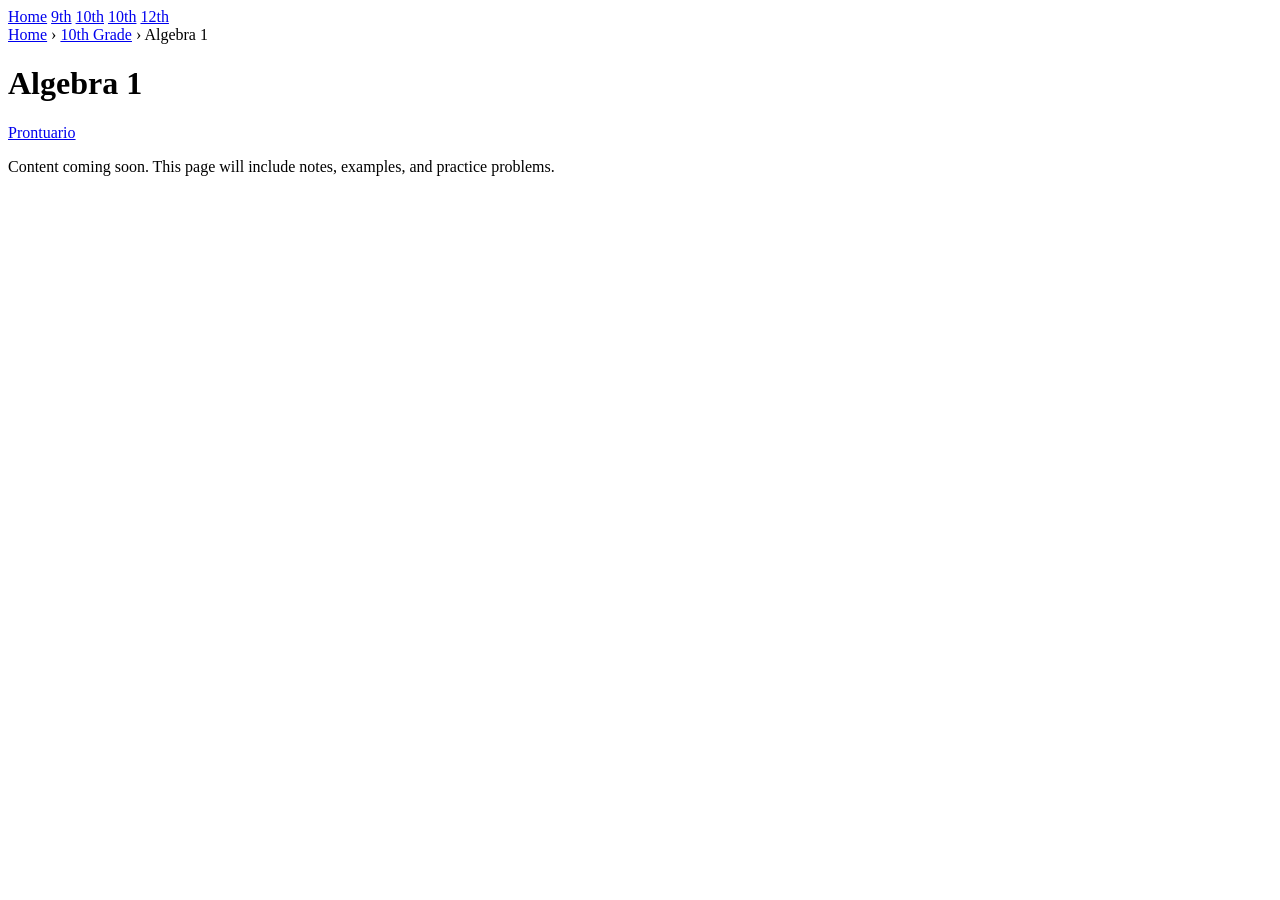
==== algebra1.html @ bcf5777f "Add files via upload" ====
<!DOCTYPE html>
<html lang="en">
<head>
    <meta charset="UTF-8">
    <title>Algebra 1</title>
    <link rel="stylesheet" href="../css/style.css">
</head>

<body>

<!-- Navbar -->
<div class="navbar">
    <a href="../index.html">Home</a>
    <a href="../grade9.html">9th</a>
    <a href="../grade10.html">10th</a>
    <a href="../grade10.html">10th</a>
    <a href="../grade12.html">12th</a>
</div>

<!-- Breadcrumbs -->
<div class="breadcrumbs">
    <a href="../index.html">Home</a>
    <span>›</span>
    <a href="../grade10.html">10th Grade</a>
    <span>›</span>
    Algebra 1
</div>

<div class="header">
    <h1>Algebra 1</h1>
    <!-- PDF link placeholder -->
    <a href="../prontuarios/Prontuario Matemáticas Algebra II (9no) 2023.pdf" class="pdf-link" target="_blank">Prontuario</a>
</div>

<div class="description">
    <p>
        Content coming soon. This page will include notes, examples, and practice problems.
    </p>
</div>

</body>
</html>
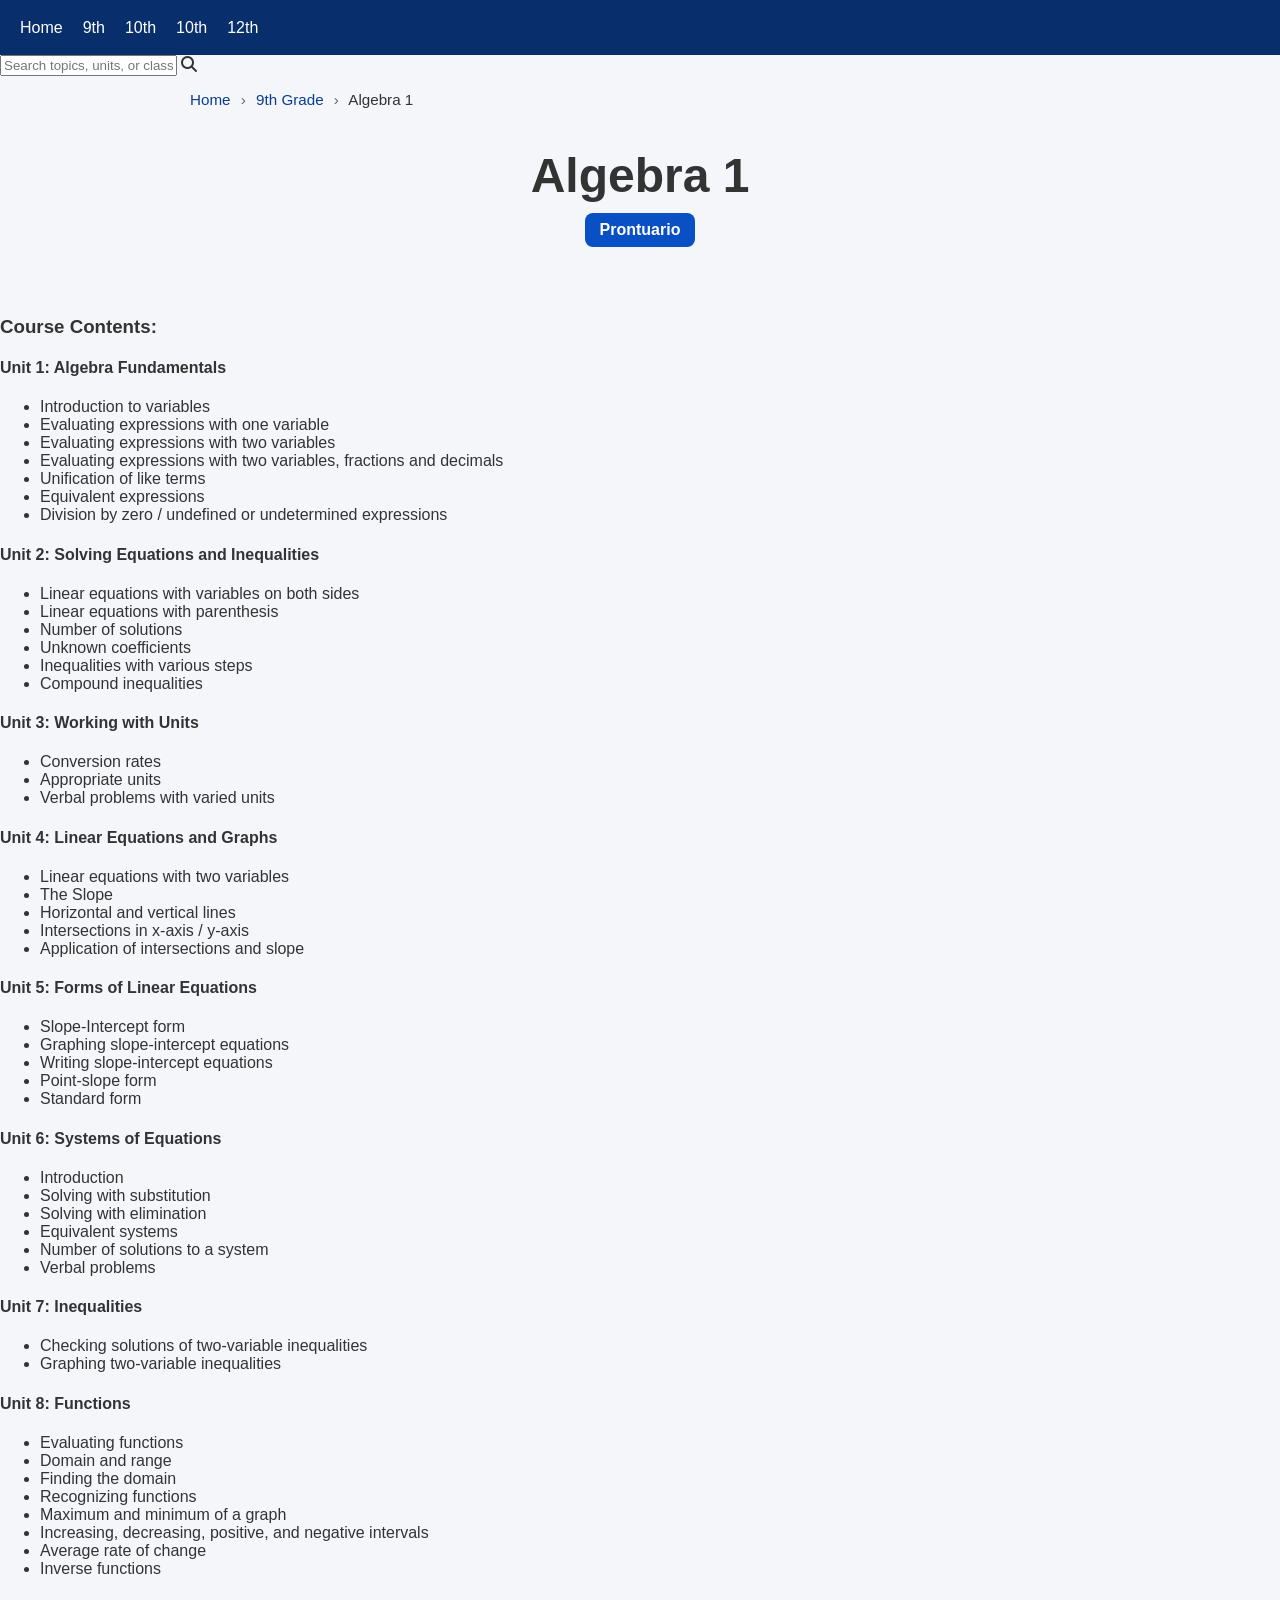
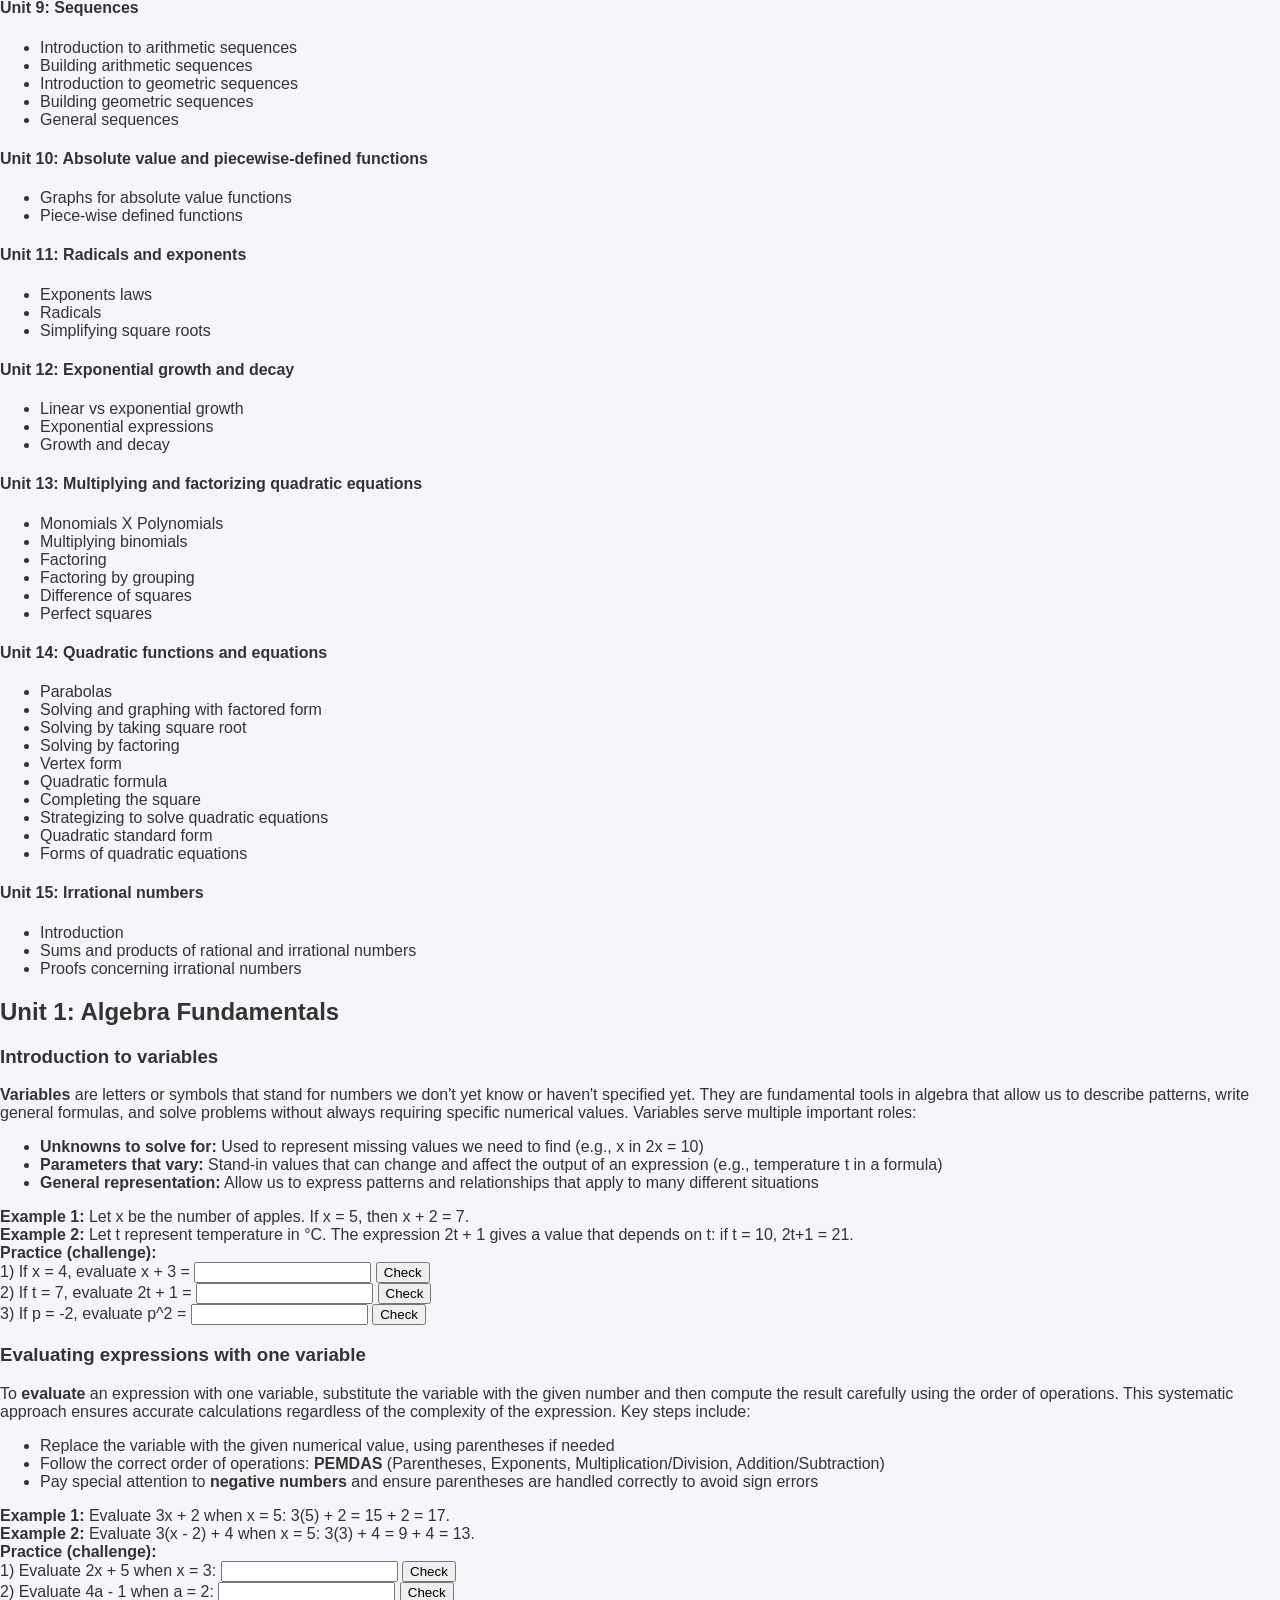
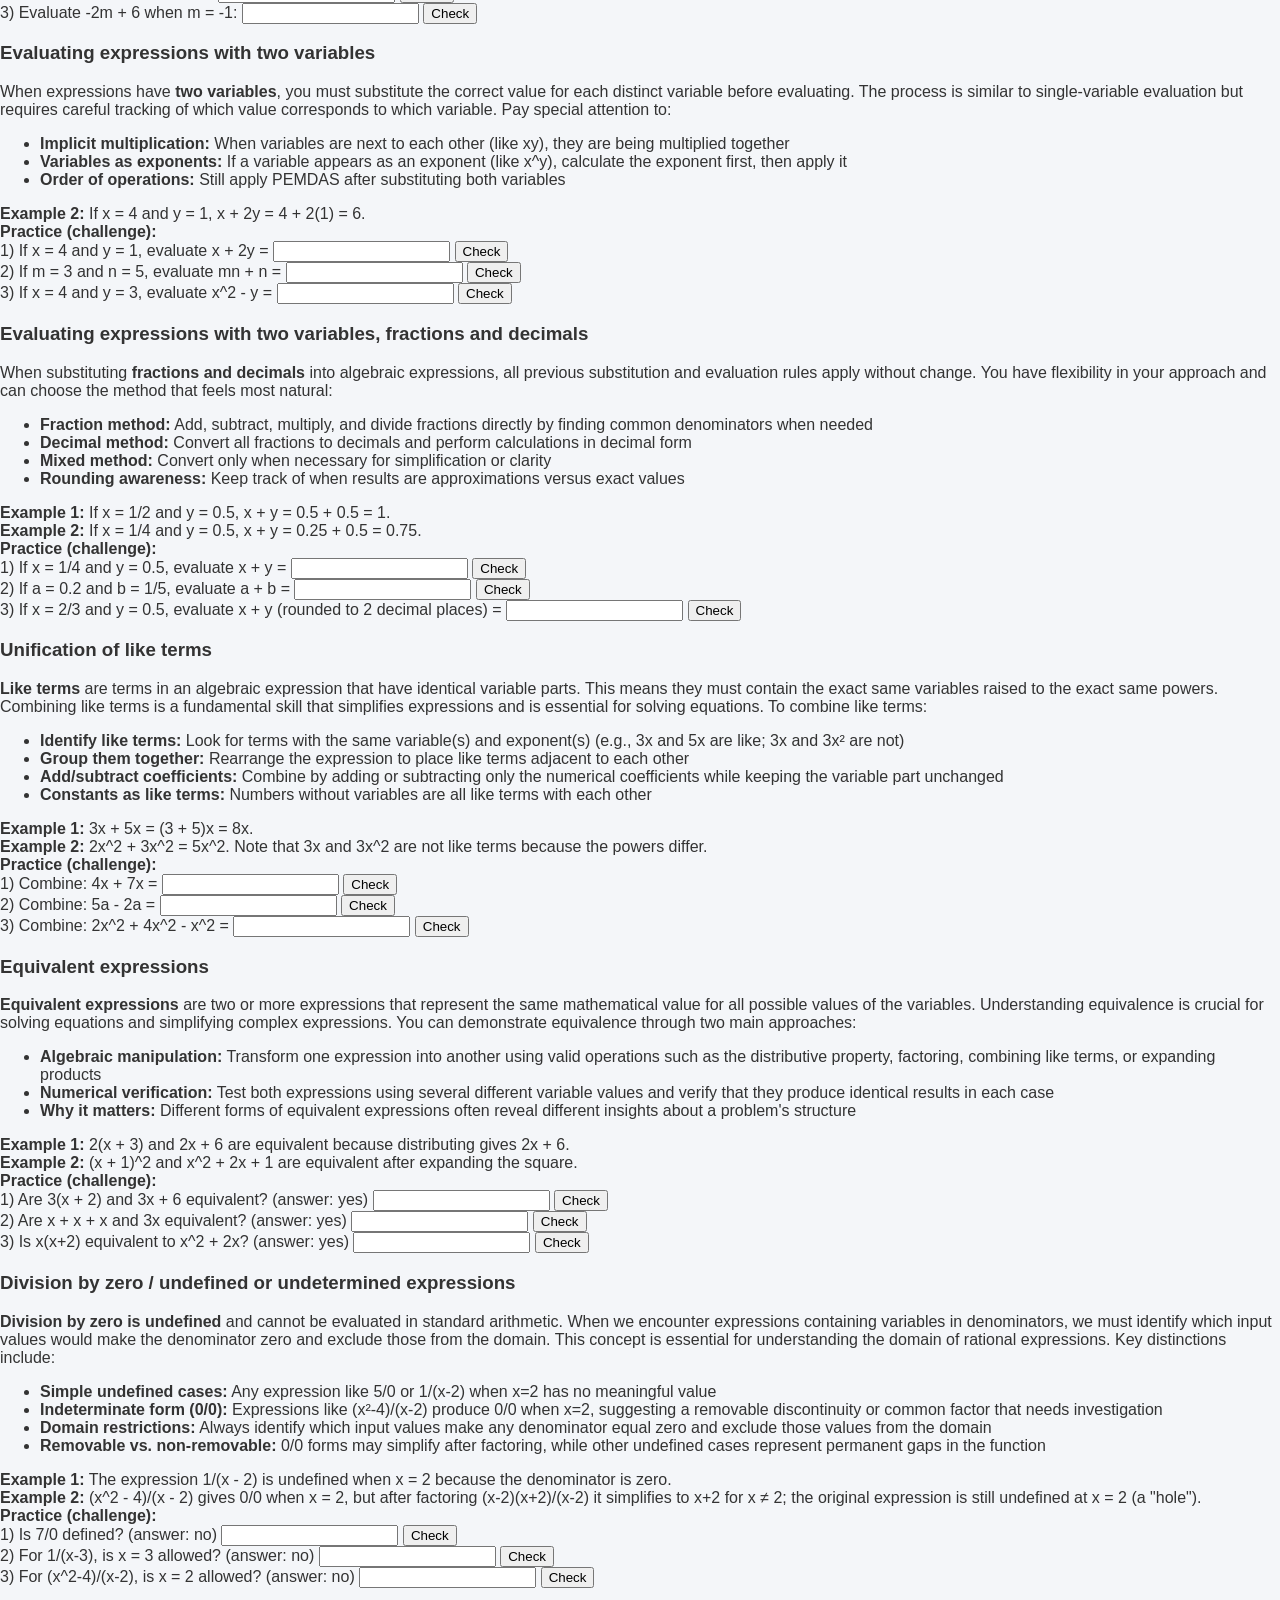
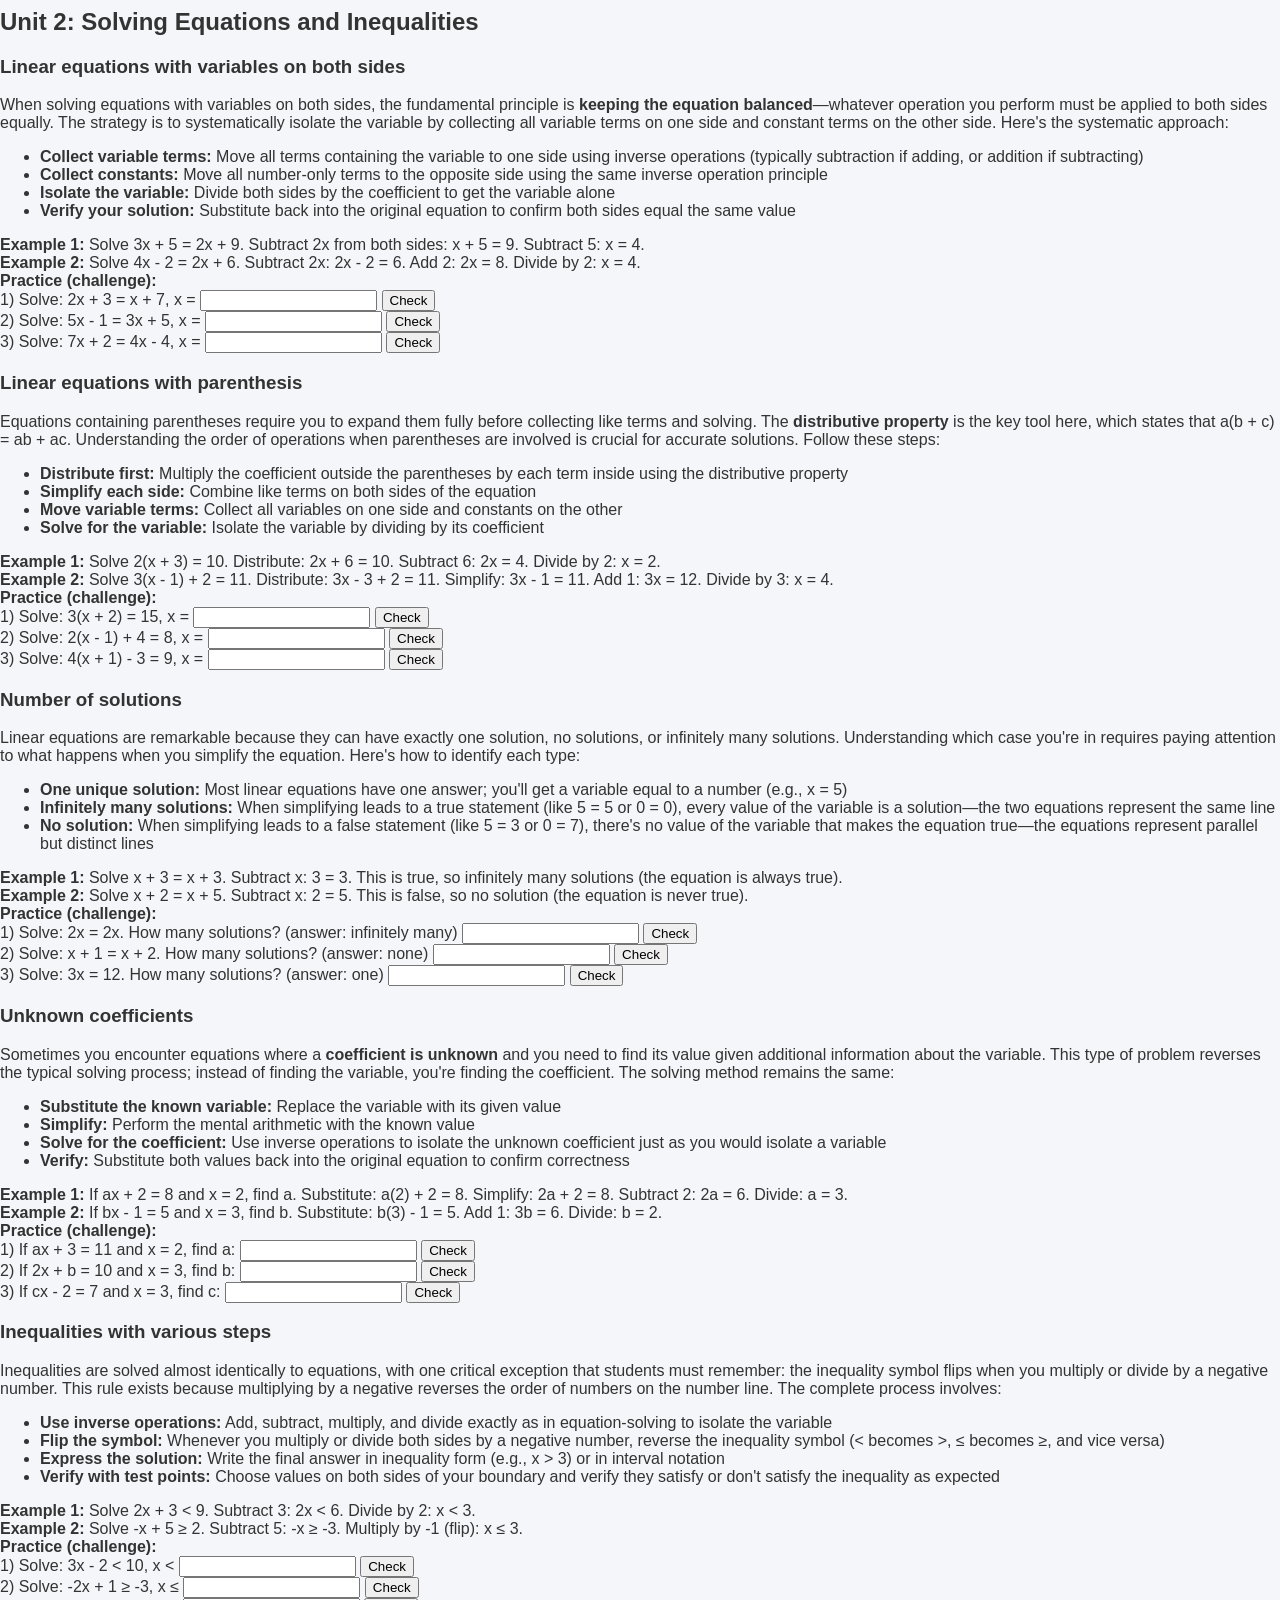
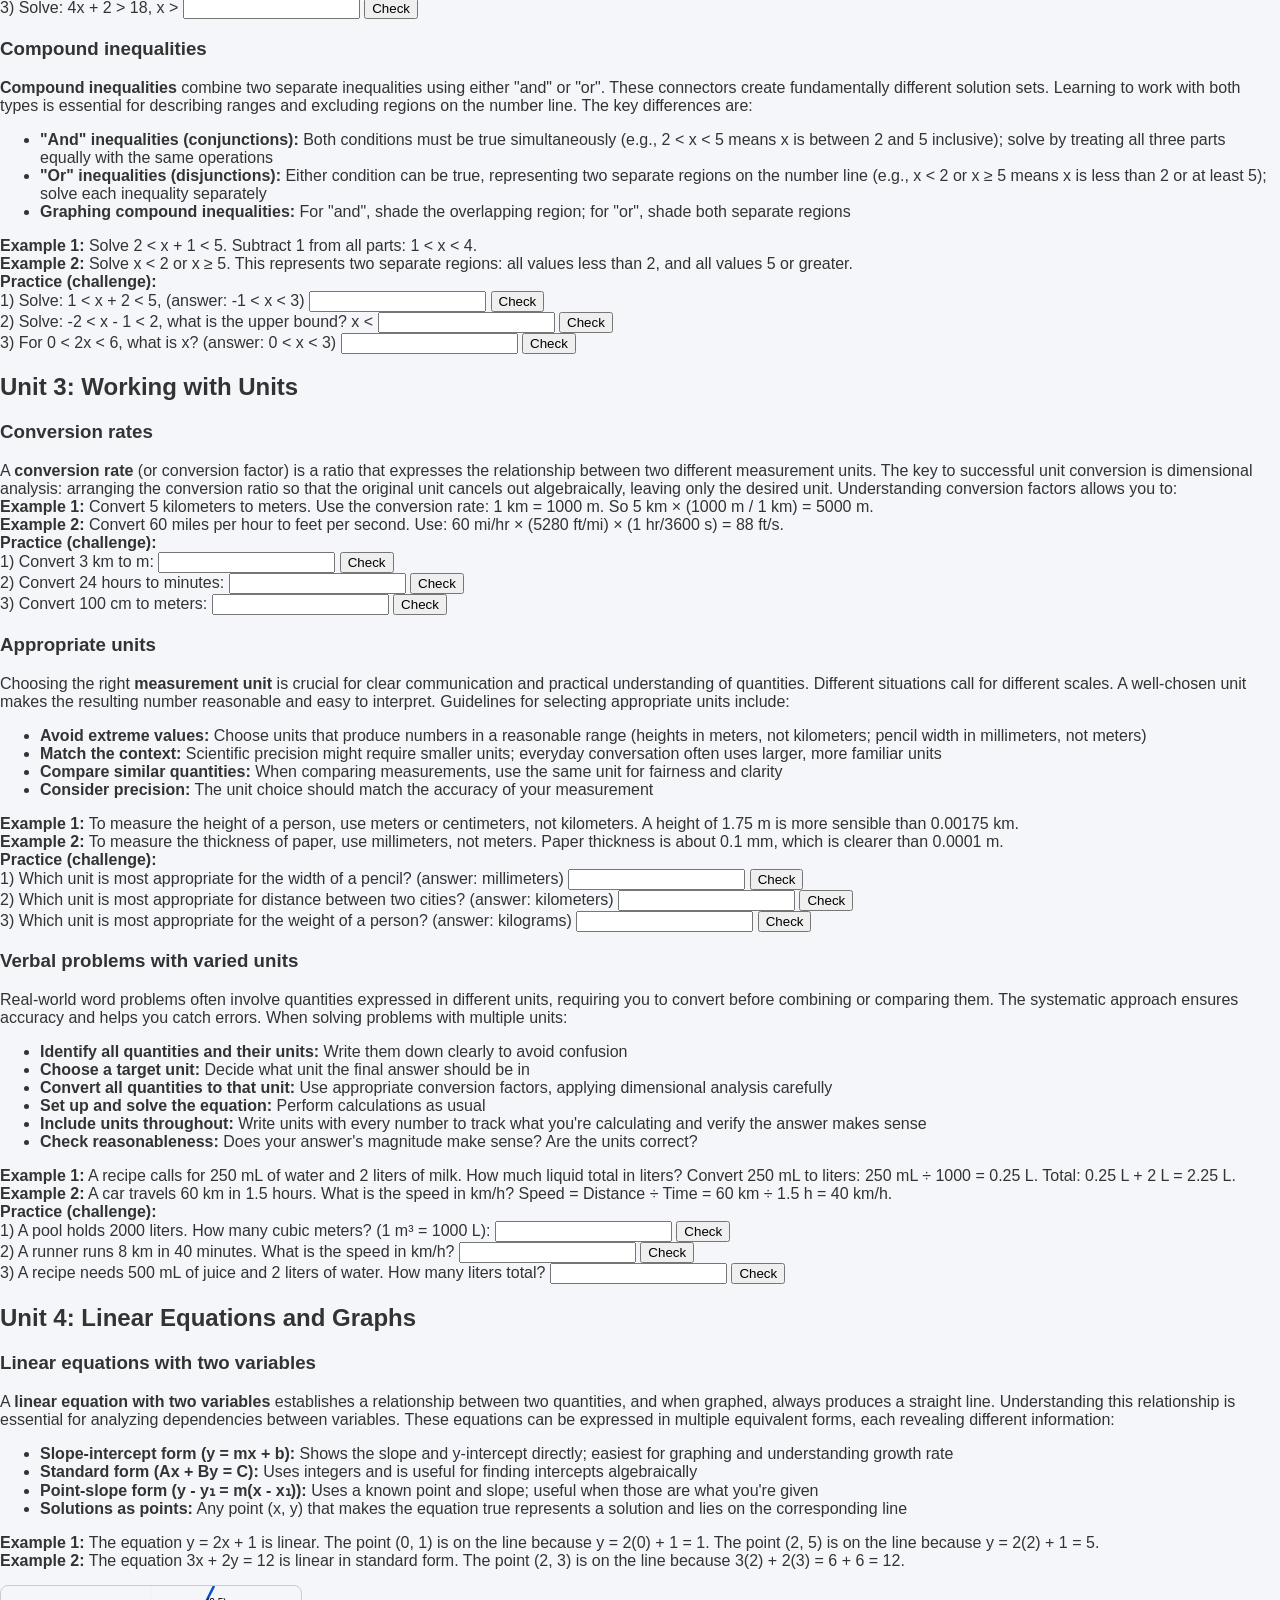
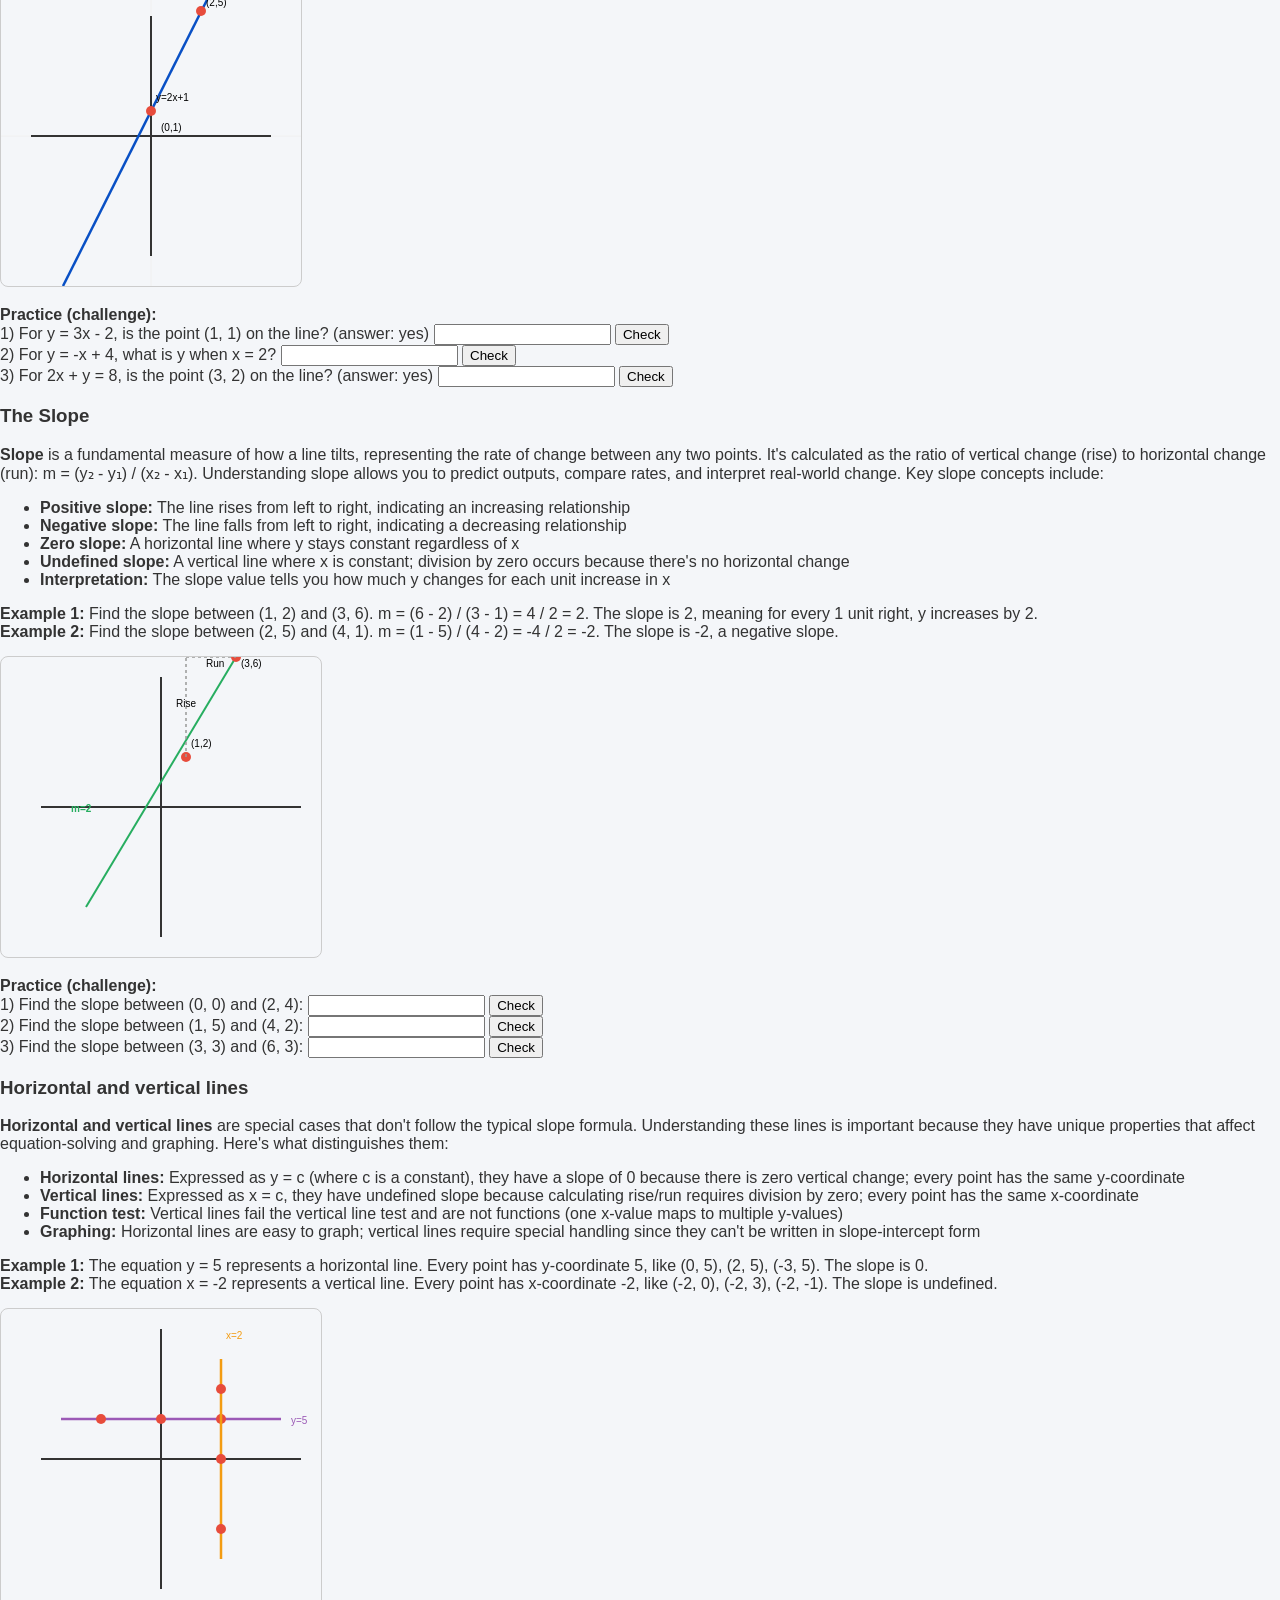
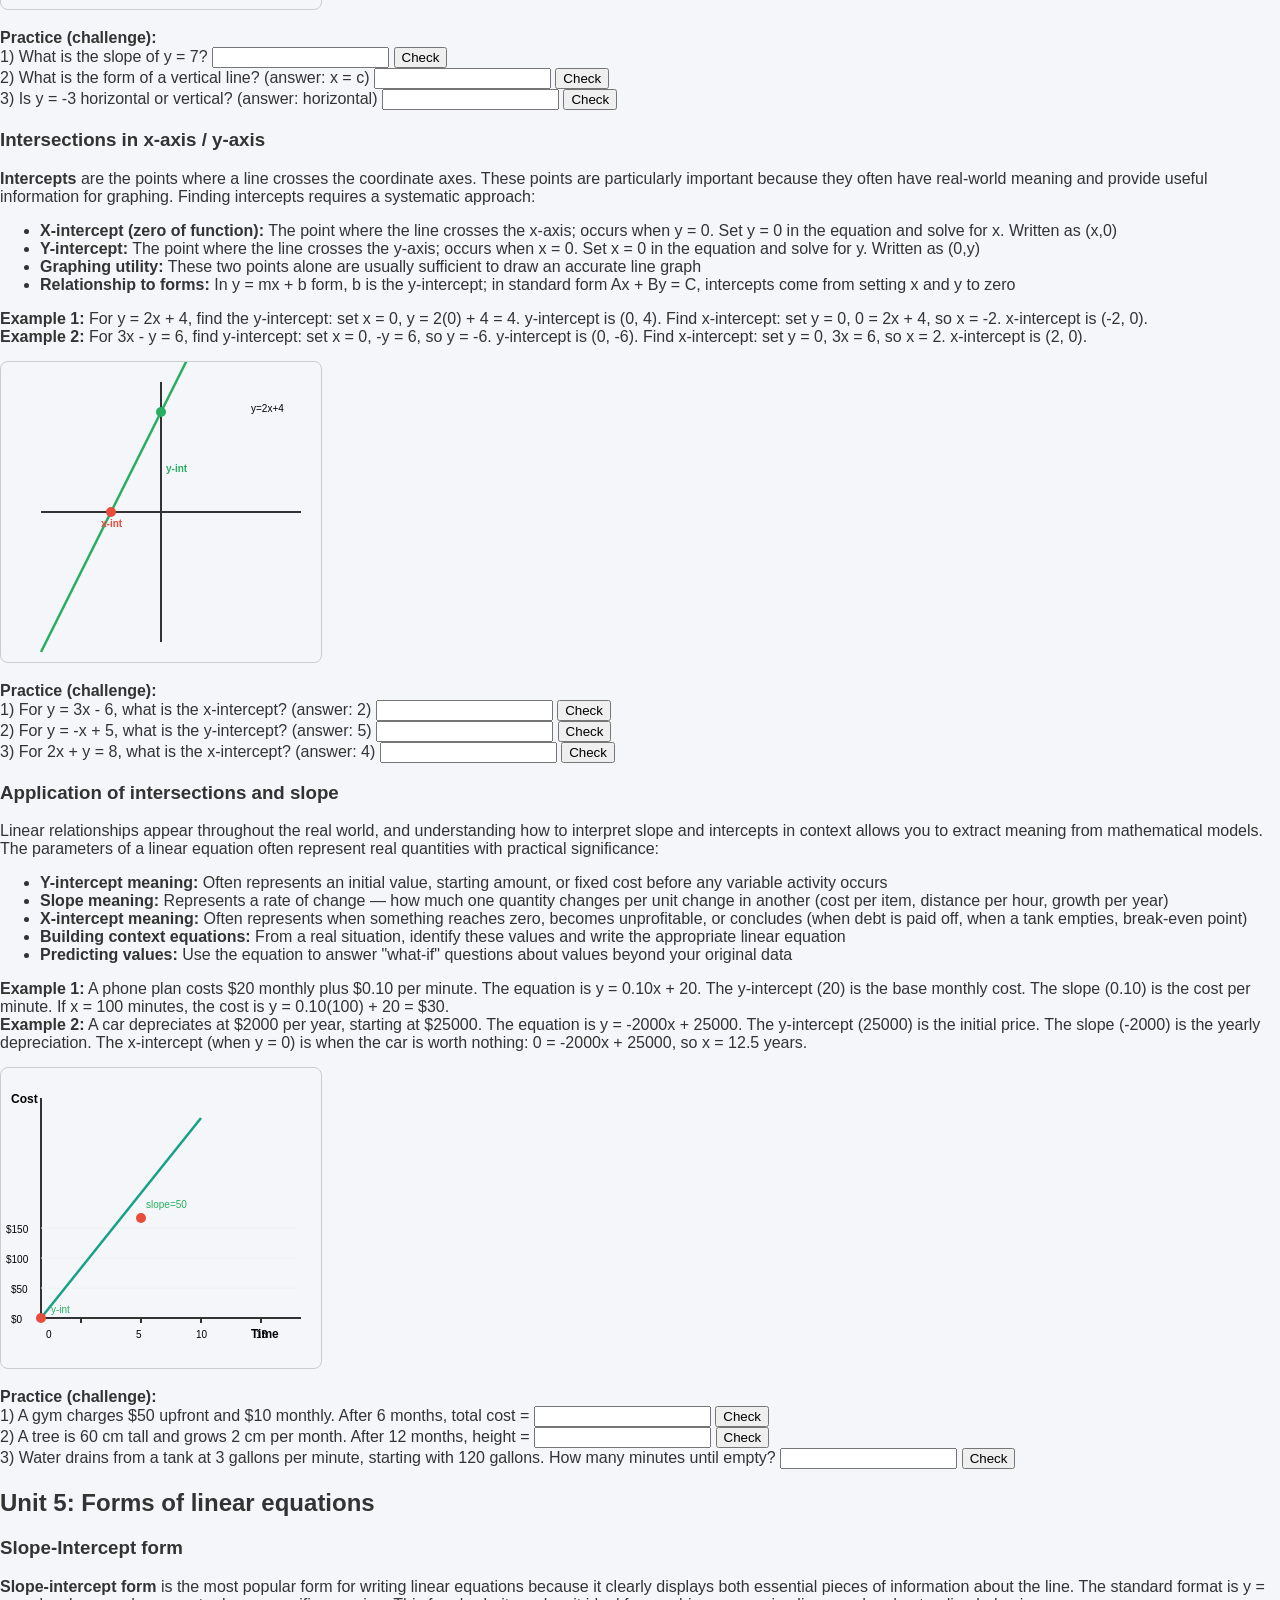
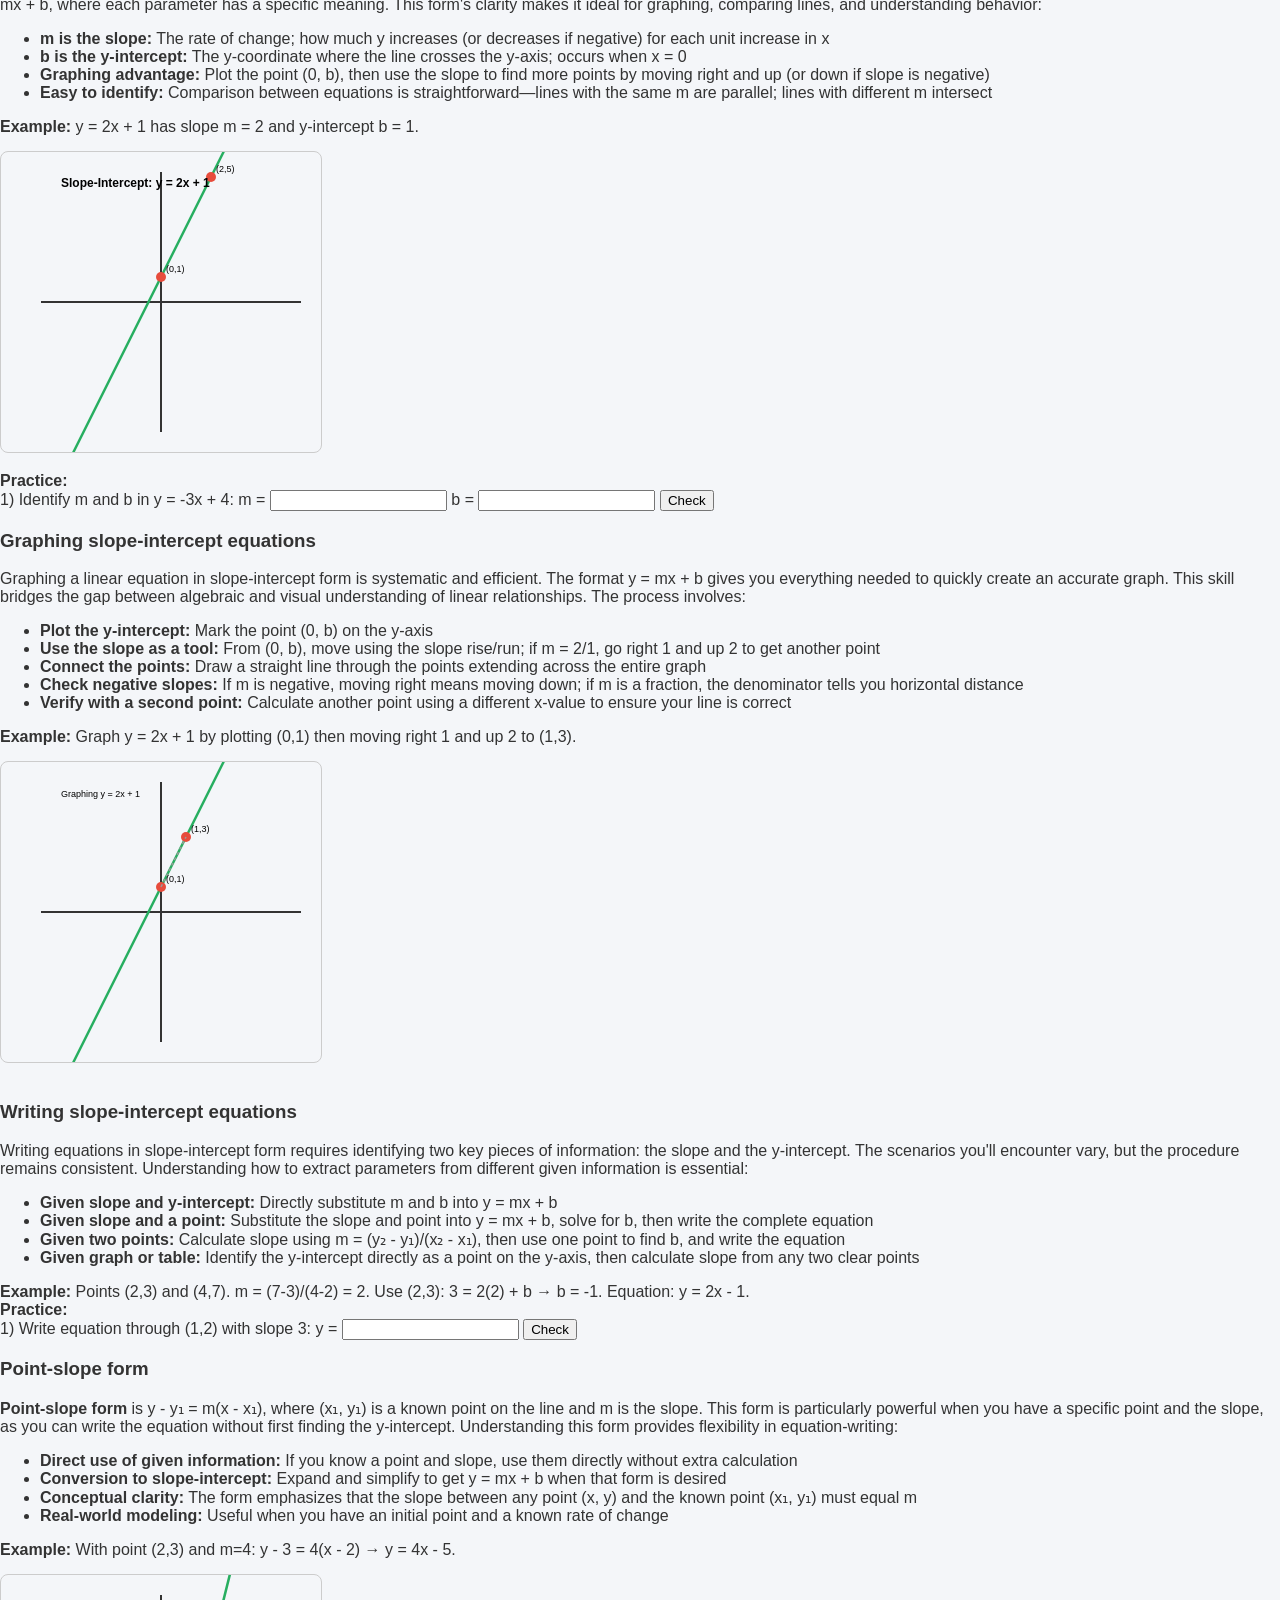
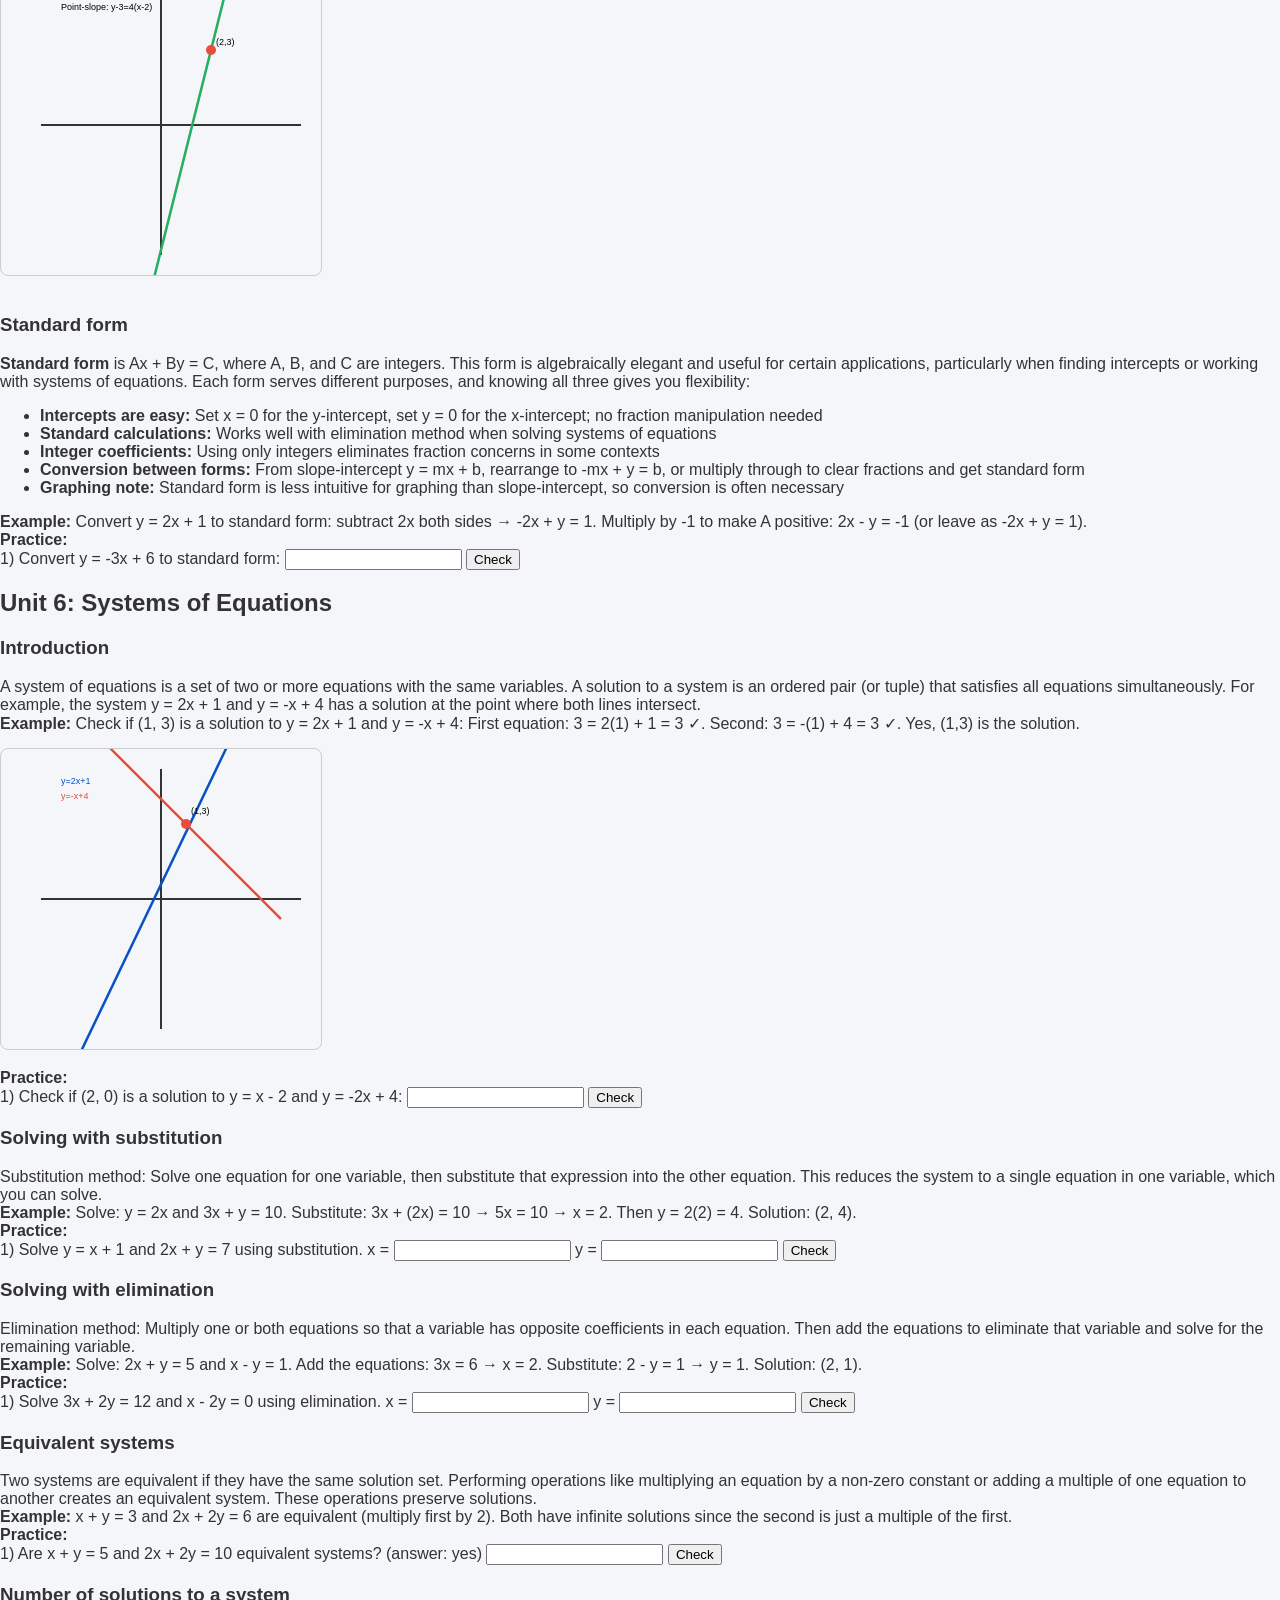
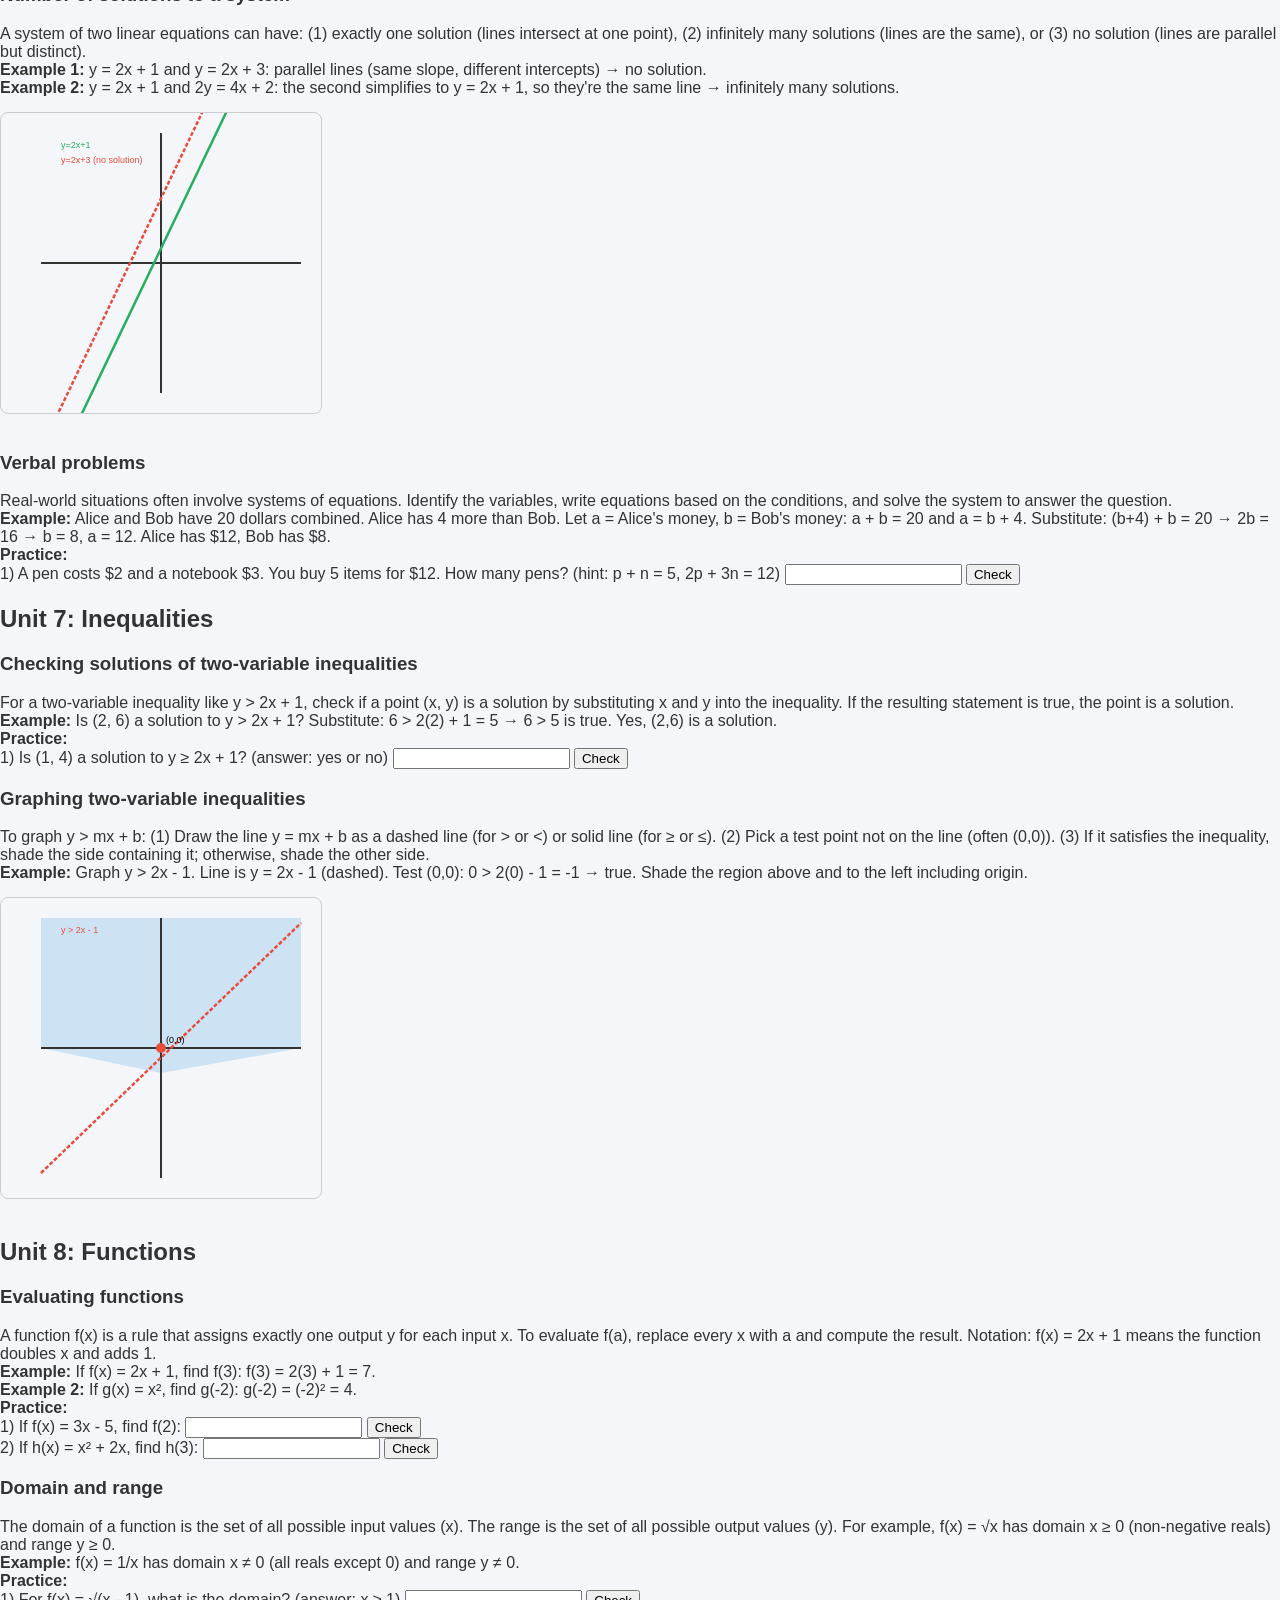
==== commit 64af34ce: "Add files via upload" ====
--- a/algebra1.html
+++ b/algebra1.html
@@ -4,6 +4,8 @@
     <meta charset="UTF-8">
     <title>Algebra 1</title>
     <link rel="stylesheet" href="../css/style.css">
+    <!-- Font Awesome for icons -->
+    <link rel="stylesheet" href="https://cdnjs.cloudflare.com/ajax/libs/font-awesome/6.4.0/css/all.min.css">
 </head>
 
 <body>
@@ -17,11 +19,26 @@
     <a href="../grade12.html">12th</a>
 </div>
 
+<!-- Search Bar -->
+<div class="search-container">
+    <div class="search-wrapper">
+        <input 
+            type="text" 
+            id="searchInput" 
+            class="search-input" 
+            placeholder="Search topics, units, or classes..."
+            autocomplete="off"
+        />
+        <i class="fas fa-search search-icon"></i>
+        <div id="searchResults" class="search-results"></div>
+    </div>
+</div>
+
 <!-- Breadcrumbs -->
 <div class="breadcrumbs">
     <a href="../index.html">Home</a>
     <span>›</span>
-    <a href="../grade10.html">10th Grade</a>
+    <a href="../grade9.html">9th Grade</a>
     <span>›</span>
     Algebra 1
 </div>
@@ -32,11 +49,1550 @@
     <a href="../prontuarios/Prontuario Matemáticas Algebra II (9no) 2023.pdf" class="pdf-link" target="_blank">Prontuario</a>
 </div>
 
-<div class="description">
-    <p>
-        Content coming soon. This page will include notes, examples, and practice problems.
-    </p>
+
+
+<div class="units">
+    <!-- Table of Contents -->
+    <div class="table-of-contents">
+        <h3>Course Contents:</h3>
+        <div class="toc-unit">
+            <h4><a href="#unit1">Unit 1: Algebra Fundamentals</a></h4>
+            <ul class="toc-topics">
+                <li><a href="#intro-variables">Introduction to variables</a></li>
+                <li><a href="#eval-one-var">Evaluating expressions with one variable</a></li>
+                <li><a href="#eval-two-vars">Evaluating expressions with two variables</a></li>
+                <li><a href="#eval-two-vars-fractions">Evaluating expressions with two variables, fractions and decimals</a></li>
+                <li><a href="#like-terms">Unification of like terms</a></li>
+                <li><a href="#equivalent-expr">Equivalent expressions</a></li>
+                <li><a href="#division-zero">Division by zero / undefined or undetermined expressions</a></li>
+            </ul>
+        </div>
+        <div class="toc-unit">
+            <h4><a href="#unit2">Unit 2: Solving Equations and Inequalities</a></h4>
+            <ul class="toc-topics">
+                <li><a href="#linear-both-sides">Linear equations with variables on both sides</a></li>
+                <li><a href="#linear-parenthesis">Linear equations with parenthesis</a></li>
+                <li><a href="#num-solutions">Number of solutions</a></li>
+                <li><a href="#unknown-coefficients">Unknown coefficients</a></li>
+                <li><a href="#inequalities-steps">Inequalities with various steps</a></li>
+                <li><a href="#compound-inequalities">Compound inequalities</a></li>
+            </ul>
+        </div>
+        <div class="toc-unit">
+            <h4><a href="#unit3">Unit 3: Working with Units</a></h4>
+            <ul class="toc-topics">
+                <li><a href="#conversion-rates">Conversion rates</a></li>
+                <li><a href="#appropriate-units">Appropriate units</a></li>
+                <li><a href="#verbal-problems-units">Verbal problems with varied units</a></li>
+            </ul>
+        </div>
+        <div class="toc-unit">
+            <h4><a href="#unit4">Unit 4: Linear Equations and Graphs</a></h4>
+            <ul class="toc-topics">
+                <li><a href="#linear-two-vars">Linear equations with two variables</a></li>
+                <li><a href="#the-slope">The Slope</a></li>
+                <li><a href="#horizontal-vertical">Horizontal and vertical lines</a></li>
+                <li><a href="#intercepts">Intersections in x-axis / y-axis</a></li>
+                <li><a href="#app-slope-intercepts">Application of intersections and slope</a></li>
+            </ul>
+        </div>
+        <div class="toc-unit">
+            <h4><a href="#unit5">Unit 5: Forms of Linear Equations</a></h4>
+            <ul class="toc-topics">
+                <li><a href="#slope-intercept-form">Slope-Intercept form</a></li>
+                <li><a href="#graphing-slope-intercept">Graphing slope-intercept equations</a></li>
+                <li><a href="#writing-slope-intercept">Writing slope-intercept equations</a></li>
+                <li><a href="#point-slope-form">Point-slope form</a></li>
+                <li><a href="#standard-form">Standard form</a></li>
+            </ul>
+        </div>
+        <div class="toc-unit">
+            <h4><a href="#unit6">Unit 6: Systems of Equations</a></h4>
+            <ul class="toc-topics">
+                <li><a href="#systems-intro">Introduction</a></li>
+                <li><a href="#solving-substitution">Solving with substitution</a></li>
+                <li><a href="#solving-elimination">Solving with elimination</a></li>
+                <li><a href="#equivalent-systems">Equivalent systems</a></li>
+                <li><a href="#solutions-system">Number of solutions to a system</a></li>
+                <li><a href="#verbal-systems">Verbal problems</a></li>
+            </ul>
+        </div>
+        <div class="toc-unit">
+            <h4><a href="#unit7">Unit 7: Inequalities</a></h4>
+            <ul class="toc-topics">
+                <li><a href="#checking-two-var-ineq">Checking solutions of two-variable inequalities</a></li>
+                <li><a href="#graphing-two-var-ineq">Graphing two-variable inequalities</a></li>
+            </ul>
+        </div>
+        <div class="toc-unit">
+            <h4><a href="#unit8">Unit 8: Functions</a></h4>
+            <ul class="toc-topics">
+                <li><a href="#evaluating-functions">Evaluating functions</a></li>
+                <li><a href="#domain-range">Domain and range</a></li>
+                <li><a href="#finding-domain">Finding the domain</a></li>
+                <li><a href="#recognizing-functions">Recognizing functions</a></li>
+                <li><a href="#max-min-graph">Maximum and minimum of a graph</a></li>
+                <li><a href="#intervals">Increasing, decreasing, positive, and negative intervals</a></li>
+                <li><a href="#rate-of-change">Average rate of change</a></li>
+                <li><a href="#inverse-functions">Inverse functions</a></li>
+            </ul>
+        </div>
+        <div class="toc-unit">
+            <h4><a href="#unit9">Unit 9: Sequences</a></h4>
+            <ul class="toc-topics">
+                <li><a href="#arith-seq-intro">Introduction to arithmetic sequences</a></li>
+                <li><a href="#arith-seq-building">Building arithmetic sequences</a></li>
+                <li><a href="#geom-seq-intro">Introduction to geometric sequences</a></li>
+                <li><a href="#geom-seq-building">Building geometric sequences</a></li>
+                <li><a href="#general-sequences">General sequences</a></li>
+            </ul>
+        </div>
+        <div class="toc-unit">
+            <h4><a href="#unit10">Unit 10: Absolute value and piecewise-defined functions</a></h4>
+            <ul class="toc-topics">
+                <li><a href="#absval-graphs">Graphs for absolute value functions</a></li>
+                <li><a href="#piecewise">Piece-wise defined functions</a></li>
+            </ul>
+        </div>
+        <div class="toc-unit">
+            <h4><a href="#unit11">Unit 11: Radicals and exponents</a></h4>
+            <ul class="toc-topics">
+                <li><a href="#exponent-laws">Exponents laws</a></li>
+                <li><a href="#radicals">Radicals</a></li>
+                <li><a href="#simplify-sqrt">Simplifying square roots</a></li>
+            </ul>
+        </div>
+        <div class="toc-unit">
+            <h4><a href="#unit12">Unit 12: Exponential growth and decay</a></h4>
+            <ul class="toc-topics">
+                <li><a href="#linear-vs-exponential">Linear vs exponential growth</a></li>
+                <li><a href="#exponential-expr">Exponential expressions</a></li>
+                <li><a href="#growth-decay">Growth and decay</a></li>
+            </ul>
+        </div>
+        <div class="toc-unit">
+            <h4><a href="#unit13">Unit 13: Multiplying and factorizing quadratic equations</a></h4>
+            <ul class="toc-topics">
+                <li><a href="#monomial-poly">Monomials X Polynomials</a></li>
+                <li><a href="#multiply-binomials">Multiplying binomials</a></li>
+                <li><a href="#factoring">Factoring</a></li>
+                <li><a href="#factoring-grouping">Factoring by grouping</a></li>
+                <li><a href="#diff-squares">Difference of squares</a></li>
+                <li><a href="#perfect-squares">Perfect squares</a></li>
+            </ul>
+        </div>
+        <div class="toc-unit">
+            <h4><a href="#unit14">Unit 14: Quadratic functions and equations</a></h4>
+            <ul class="toc-topics">
+                <li><a href="#parabolas">Parabolas</a></li>
+                <li><a href="#factored-form">Solving and graphing with factored form</a></li>
+                <li><a href="#solve-sqrt">Solving by taking square root</a></li>
+                <li><a href="#solve-factoring">Solving by factoring</a></li>
+                <li><a href="#vertex-form">Vertex form</a></li>
+                <li><a href="#quadratic-formula">Quadratic formula</a></li>
+                <li><a href="#complete-square">Completing the square</a></li>
+                <li><a href="#quadratic-strategy">Strategizing to solve quadratic equations</a></li>
+                <li><a href="#quadratic-std">Quadratic standard form</a></li>
+                <li><a href="#quadratic-forms">Forms of quadratic equations</a></li>
+            </ul>
+        </div>
+        <div class="toc-unit">
+            <h4><a href="#unit15">Unit 15: Irrational numbers</a></h4>
+            <ul class="toc-topics">
+                <li><a href="#irrational-intro">Introduction</a></li>
+                <li><a href="#rational-irrational">Sums and products of rational and irrational numbers</a></li>
+                <li><a href="#irrational-proofs">Proofs concerning irrational numbers</a></li>
+            </ul>
+        </div>
+    </div>
+
+    <section id="unit1">
+        <h2>Unit 1: Algebra Fundamentals</h2>
+
+        <article id="intro-variables">
+            <h3>Introduction to variables</h3>
+            <p><strong>Variables</strong> are letters or symbols that stand for numbers we don't yet know or haven't specified yet. They are fundamental tools in algebra that allow us to describe patterns, write general formulas, and solve problems without always requiring specific numerical values. Variables serve multiple important roles:</p>
+            <ul>
+                <li><strong>Unknowns to solve for:</strong> Used to represent missing values we need to find (e.g., x in 2x = 10)</li>
+                <li><strong>Parameters that vary:</strong> Stand-in values that can change and affect the output of an expression (e.g., temperature t in a formula)</li>
+                <li><strong>General representation:</strong> Allow us to express patterns and relationships that apply to many different situations</li>
+            </ul>
+            <div class="example"><strong>Example 1:</strong> Let x be the number of apples. If x = 5, then x + 2 = 7.</div>
+            <div class="example"><strong>Example 2:</strong> Let t represent temperature in °C. The expression 2t + 1 gives a value that depends on t: if t = 10, 2t+1 = 21.</div>
+            <div class="practice">
+                <strong>Practice (challenge):</strong>
+                <div class="problem">1) If x = 4, evaluate x + 3 = <input data-answer="7" type="text"> <button onclick="checkThis(this)">Check</button> <span class="result"></span></div>
+                <div class="problem">2) If t = 7, evaluate 2t + 1 = <input data-answer="15" type="text"> <button onclick="checkThis(this)">Check</button> <span class="result"></span></div>
+                <div class="problem">3) If p = -2, evaluate p^2 = <input data-answer="4" type="text"> <button onclick="checkThis(this)">Check</button> <span class="result"></span></div>
+            </div>
+        </article>
+
+        <article id="eval-one-var">
+            <h3>Evaluating expressions with one variable</h3>
+            <p>To <strong>evaluate</strong> an expression with one variable, substitute the variable with the given number and then compute the result carefully using the order of operations. This systematic approach ensures accurate calculations regardless of the complexity of the expression. Key steps include:</p>
+            <ul>
+                <li>Replace the variable with the given numerical value, using parentheses if needed</li>
+                <li>Follow the correct order of operations: <strong>PEMDAS</strong> (Parentheses, Exponents, Multiplication/Division, Addition/Subtraction)</li>
+                <li>Pay special attention to <strong>negative numbers</strong> and ensure parentheses are handled correctly to avoid sign errors</li>
+            </ul>
+            <div class="example"><strong>Example 1:</strong> Evaluate 3x + 2 when x = 5: 3(5) + 2 = 15 + 2 = 17.</div>
+            <div class="example"><strong>Example 2:</strong> Evaluate 3(x - 2) + 4 when x = 5: 3(3) + 4 = 9 + 4 = 13.</div>
+            <div class="practice">
+                <strong>Practice (challenge):</strong>
+                <div class="problem">1) Evaluate 2x + 5 when x = 3: <input data-answer="11" type="text"> <button onclick="checkThis(this)">Check</button> <span class="result"></span></div>
+                <div class="problem">2) Evaluate 4a - 1 when a = 2: <input data-answer="7" type="text"> <button onclick="checkThis(this)">Check</button> <span class="result"></span></div>
+                <div class="problem">3) Evaluate -2m + 6 when m = -1: <input data-answer="8" type="text"> <button onclick="checkThis(this)">Check</button> <span class="result"></span></div>
+            </div>
+        </article>
+
+        <article id="eval-two-vars">
+            <h3>Evaluating expressions with two variables</h3>
+            <p>When expressions have <strong>two variables</strong>, you must substitute the correct value for each distinct variable before evaluating. The process is similar to single-variable evaluation but requires careful tracking of which value corresponds to which variable. Pay special attention to:</p>
+            <ul>
+                <li><strong>Implicit multiplication:</strong> When variables are next to each other (like xy), they are being multiplied together</li>
+                <li><strong>Variables as exponents:</strong> If a variable appears as an exponent (like x^y), calculate the exponent first, then apply it</li>
+                <li><strong>Order of operations:</strong> Still apply PEMDAS after substituting both variables</li>
+            </ul>
+            <div class="example"><strong>Example 2:</strong> If x = 4 and y = 1, x + 2y = 4 + 2(1) = 6.</div>
+            <div class="practice">
+                <strong>Practice (challenge):</strong>
+                <div class="problem">1) If x = 4 and y = 1, evaluate x + 2y = <input data-answer="6" type="text"> <button onclick="checkThis(this)">Check</button> <span class="result"></span></div>
+                <div class="problem">2) If m = 3 and n = 5, evaluate mn + n = <input data-answer="20" type="text"> <button onclick="checkThis(this)">Check</button> <span class="result"></span></div>
+                <div class="problem">3) If x = 4 and y = 3, evaluate x^2 - y = <input data-answer="13" type="text"> <button onclick="checkThis(this)">Check</button> <span class="result"></span></div>
+            </div>
+        </article>
+
+        <article id="eval-two-vars-fractions">
+            <h3>Evaluating expressions with two variables, fractions and decimals</h3>
+            <p>When substituting <strong>fractions and decimals</strong> into algebraic expressions, all previous substitution and evaluation rules apply without change. You have flexibility in your approach and can choose the method that feels most natural:</p>
+            <ul>
+                <li><strong>Fraction method:</strong> Add, subtract, multiply, and divide fractions directly by finding common denominators when needed</li>
+                <li><strong>Decimal method:</strong> Convert all fractions to decimals and perform calculations in decimal form</li>
+                <li><strong>Mixed method:</strong> Convert only when necessary for simplification or clarity</li>
+                <li><strong>Rounding awareness:</strong> Keep track of when results are approximations versus exact values</li>
+            </ul>
+            <div class="example"><strong>Example 1:</strong> If x = 1/2 and y = 0.5, x + y = 0.5 + 0.5 = 1.</div>
+            <div class="example"><strong>Example 2:</strong> If x = 1/4 and y = 0.5, x + y = 0.25 + 0.5 = 0.75.</div>
+            <div class="practice">
+                <strong>Practice (challenge):</strong>
+                <div class="problem">1) If x = 1/4 and y = 0.5, evaluate x + y = <input data-answer="0.75" type="text"> <button onclick="checkThis(this)">Check</button> <span class="result"></span></div>
+                <div class="problem">2) If a = 0.2 and b = 1/5, evaluate a + b = <input data-answer="0.4" type="text"> <button onclick="checkThis(this)">Check</button> <span class="result"></span></div>
+                <div class="problem">3) If x = 2/3 and y = 0.5, evaluate x + y (rounded to 2 decimal places) = <input data-answer="1.17" type="text"> <button onclick="checkThis(this)">Check</button> <span class="result"></span></div>
+            </div>
+        </article>
+
+        <article id="like-terms">
+            <h3>Unification of like terms</h3>
+            <p><strong>Like terms</strong> are terms in an algebraic expression that have identical variable parts. This means they must contain the exact same variables raised to the exact same powers. Combining like terms is a fundamental skill that simplifies expressions and is essential for solving equations. To combine like terms:</p>
+            <ul>
+                <li><strong>Identify like terms:</strong> Look for terms with the same variable(s) and exponent(s) (e.g., 3x and 5x are like; 3x and 3x² are not)</li>
+                <li><strong>Group them together:</strong> Rearrange the expression to place like terms adjacent to each other</li>
+                <li><strong>Add/subtract coefficients:</strong> Combine by adding or subtracting only the numerical coefficients while keeping the variable part unchanged</li>
+                <li><strong>Constants as like terms:</strong> Numbers without variables are all like terms with each other</li>
+            </ul>
+            <div class="example"><strong>Example 1:</strong> 3x + 5x = (3 + 5)x = 8x.</div>
+            <div class="example"><strong>Example 2:</strong> 2x^2 + 3x^2 = 5x^2. Note that 3x and 3x^2 are not like terms because the powers differ.</div>
+            <div class="practice">
+                <strong>Practice (challenge):</strong>
+                <div class="problem">1) Combine: 4x + 7x = <input data-answer="11x" type="text"> <button onclick="checkThis(this)">Check</button> <span class="result"></span></div>
+                <div class="problem">2) Combine: 5a - 2a = <input data-answer="3a" type="text"> <button onclick="checkThis(this)">Check</button> <span class="result"></span></div>
+                <div class="problem">3) Combine: 2x^2 + 4x^2 - x^2 = <input data-answer="5x^2" type="text"> <button onclick="checkThis(this)">Check</button> <span class="result"></span></div>
+            </div>
+        </article>
+
+        <article id="equivalent-expr">
+            <h3>Equivalent expressions</h3>
+            <p><strong>Equivalent expressions</strong> are two or more expressions that represent the same mathematical value for all possible values of the variables. Understanding equivalence is crucial for solving equations and simplifying complex expressions. You can demonstrate equivalence through two main approaches:</p>
+            <ul>
+                <li><strong>Algebraic manipulation:</strong> Transform one expression into another using valid operations such as the distributive property, factoring, combining like terms, or expanding products</li>
+                <li><strong>Numerical verification:</strong> Test both expressions using several different variable values and verify that they produce identical results in each case</li>
+                <li><strong>Why it matters:</strong> Different forms of equivalent expressions often reveal different insights about a problem's structure</li>
+            </ul>
+            <div class="example"><strong>Example 1:</strong> 2(x + 3) and 2x + 6 are equivalent because distributing gives 2x + 6.</div>
+            <div class="example"><strong>Example 2:</strong> (x + 1)^2 and x^2 + 2x + 1 are equivalent after expanding the square.</div>
+            <div class="practice">
+                <strong>Practice (challenge):</strong>
+                <div class="problem">1) Are 3(x + 2) and 3x + 6 equivalent? (answer: yes) <input data-answer="yes" type="text"> <button onclick="checkThis(this)">Check</button> <span class="result"></span></div>
+                <div class="problem">2) Are x + x + x and 3x equivalent? (answer: yes) <input data-answer="yes" type="text"> <button onclick="checkThis(this)">Check</button> <span class="result"></span></div>
+                <div class="problem">3) Is x(x+2) equivalent to x^2 + 2x? (answer: yes) <input data-answer="yes" type="text"> <button onclick="checkThis(this)">Check</button> <span class="result"></span></div>
+            </div>
+        </article>
+
+        <article id="division-zero">
+            <h3>Division by zero / undefined or undetermined expressions</h3>
+            <p><strong>Division by zero is undefined</strong> and cannot be evaluated in standard arithmetic. When we encounter expressions containing variables in denominators, we must identify which input values would make the denominator zero and exclude those from the domain. This concept is essential for understanding the domain of rational expressions. Key distinctions include:</p>
+            <ul>
+                <li><strong>Simple undefined cases:</strong> Any expression like 5/0 or 1/(x-2) when x=2 has no meaningful value</li>
+                <li><strong>Indeterminate form (0/0):</strong> Expressions like (x²-4)/(x-2) produce 0/0 when x=2, suggesting a removable discontinuity or common factor that needs investigation</li>
+                <li><strong>Domain restrictions:</strong> Always identify which input values make any denominator equal zero and exclude those values from the domain</li>
+                <li><strong>Removable vs. non-removable:</strong> 0/0 forms may simplify after factoring, while other undefined cases represent permanent gaps in the function</li>
+            </ul>
+            <div class="example"><strong>Example 1:</strong> The expression 1/(x - 2) is undefined when x = 2 because the denominator is zero.</div>
+            <div class="example"><strong>Example 2:</strong> (x^2 - 4)/(x - 2) gives 0/0 when x = 2, but after factoring (x-2)(x+2)/(x-2) it simplifies to x+2 for x ≠ 2; the original expression is still undefined at x = 2 (a "hole").</div>
+            <div class="practice">
+                <strong>Practice (challenge):</strong>
+                <div class="problem">1) Is 7/0 defined? (answer: no) <input data-answer="no" type="text"> <button onclick="checkThis(this)">Check</button> <span class="result"></span></div>
+                <div class="problem">2) For 1/(x-3), is x = 3 allowed? (answer: no) <input data-answer="no" type="text"> <button onclick="checkThis(this)">Check</button> <span class="result"></span></div>
+                <div class="problem">3) For (x^2-4)/(x-2), is x = 2 allowed? (answer: no) <input data-answer="no" type="text"> <button onclick="checkThis(this)">Check</button> <span class="result"></span></div>
+            </div>
+        </article>
+    </section>
+    <section id="unit2">
+        <h2>Unit 2: Solving Equations and Inequalities</h2>
+
+        <article id="linear-both-sides">
+            <h3>Linear equations with variables on both sides</h3>
+            <p>When solving equations with variables on both sides, the fundamental principle is <strong>keeping the equation balanced</strong>—whatever operation you perform must be applied to both sides equally. The strategy is to systematically isolate the variable by collecting all variable terms on one side and constant terms on the other side. Here's the systematic approach:</p>
+            <ul>
+                <li><strong>Collect variable terms:</strong> Move all terms containing the variable to one side using inverse operations (typically subtraction if adding, or addition if subtracting)</li>
+                <li><strong>Collect constants:</strong> Move all number-only terms to the opposite side using the same inverse operation principle</li>
+                <li><strong>Isolate the variable:</strong> Divide both sides by the coefficient to get the variable alone</li>
+                <li><strong>Verify your solution:</strong> Substitute back into the original equation to confirm both sides equal the same value</li>
+            </ul>
+            <div class="example"><strong>Example 1:</strong> Solve 3x + 5 = 2x + 9. Subtract 2x from both sides: x + 5 = 9. Subtract 5: x = 4.</div>
+            <div class="example"><strong>Example 2:</strong> Solve 4x - 2 = 2x + 6. Subtract 2x: 2x - 2 = 6. Add 2: 2x = 8. Divide by 2: x = 4.</div>
+            <div class="practice">
+                <strong>Practice (challenge):</strong>
+                <div class="problem">1) Solve: 2x + 3 = x + 7, x = <input data-answer="4" type="text"> <button onclick="checkThis(this)">Check</button> <span class="result"></span></div>
+                <div class="problem">2) Solve: 5x - 1 = 3x + 5, x = <input data-answer="3" type="text"> <button onclick="checkThis(this)">Check</button> <span class="result"></span></div>
+                <div class="problem">3) Solve: 7x + 2 = 4x - 4, x = <input data-answer="-2" type="text"> <button onclick="checkThis(this)">Check</button> <span class="result"></span></div>
+            </div>
+        </article>
+
+        <article id="linear-parenthesis">
+            <h3>Linear equations with parenthesis</h3>
+            <p>Equations containing parentheses require you to expand them fully before collecting like terms and solving. The <strong>distributive property</strong> is the key tool here, which states that a(b + c) = ab + ac. Understanding the order of operations when parentheses are involved is crucial for accurate solutions. Follow these steps:</p>
+            <ul>
+                <li><strong>Distribute first:</strong> Multiply the coefficient outside the parentheses by each term inside using the distributive property</li>
+                <li><strong>Simplify each side:</strong> Combine like terms on both sides of the equation</li>
+                <li><strong>Move variable terms:</strong> Collect all variables on one side and constants on the other</li>
+                <li><strong>Solve for the variable:</strong> Isolate the variable by dividing by its coefficient</li>
+            </ul>
+            <div class="example"><strong>Example 1:</strong> Solve 2(x + 3) = 10. Distribute: 2x + 6 = 10. Subtract 6: 2x = 4. Divide by 2: x = 2.</div>
+            <div class="example"><strong>Example 2:</strong> Solve 3(x - 1) + 2 = 11. Distribute: 3x - 3 + 2 = 11. Simplify: 3x - 1 = 11. Add 1: 3x = 12. Divide by 3: x = 4.</div>
+            <div class="practice">
+                <strong>Practice (challenge):</strong>
+                <div class="problem">1) Solve: 3(x + 2) = 15, x = <input data-answer="3" type="text"> <button onclick="checkThis(this)">Check</button> <span class="result"></span></div>
+                <div class="problem">2) Solve: 2(x - 1) + 4 = 8, x = <input data-answer="3" type="text"> <button onclick="checkThis(this)">Check</button> <span class="result"></span></div>
+                <div class="problem">3) Solve: 4(x + 1) - 3 = 9, x = <input data-answer="2" type="text"> <button onclick="checkThis(this)">Check</button> <span class="result"></span></div>
+            </div>
+        </article>
+
+        <article id="num-solutions">
+            <h3>Number of solutions</h3>
+            <p>Linear equations are remarkable because they can have exactly one solution, no solutions, or infinitely many solutions. Understanding which case you're in requires paying attention to what happens when you simplify the equation. Here's how to identify each type:</p>
+            <ul>
+                <li><strong>One unique solution:</strong> Most linear equations have one answer; you'll get a variable equal to a number (e.g., x = 5)</li>
+                <li><strong>Infinitely many solutions:</strong> When simplifying leads to a true statement (like 5 = 5 or 0 = 0), every value of the variable is a solution—the two equations represent the same line</li>
+                <li><strong>No solution:</strong> When simplifying leads to a false statement (like 5 = 3 or 0 = 7), there's no value of the variable that makes the equation true—the equations represent parallel but distinct lines</li>
+            </ul>
+            <div class="example"><strong>Example 1:</strong> Solve x + 3 = x + 3. Subtract x: 3 = 3. This is true, so infinitely many solutions (the equation is always true).</div>
+            <div class="example"><strong>Example 2:</strong> Solve x + 2 = x + 5. Subtract x: 2 = 5. This is false, so no solution (the equation is never true).</div>
+            <div class="practice">
+                <strong>Practice (challenge):</strong>
+                <div class="problem">1) Solve: 2x = 2x. How many solutions? (answer: infinitely many) <input data-answer="infinitely many" type="text"> <button onclick="checkThis(this)">Check</button> <span class="result"></span></div>
+                <div class="problem">2) Solve: x + 1 = x + 2. How many solutions? (answer: none) <input data-answer="none" type="text"> <button onclick="checkThis(this)">Check</button> <span class="result"></span></div>
+                <div class="problem">3) Solve: 3x = 12. How many solutions? (answer: one) <input data-answer="one" type="text"> <button onclick="checkThis(this)">Check</button> <span class="result"></span></div>
+            </div>
+        </article>
+
+        <article id="unknown-coefficients">
+            <h3>Unknown coefficients</h3>
+            <p>Sometimes you encounter equations where a <strong>coefficient is unknown</strong> and you need to find its value given additional information about the variable. This type of problem reverses the typical solving process; instead of finding the variable, you're finding the coefficient. The solving method remains the same:
+            <ul>
+                <li><strong>Substitute the known variable:</strong> Replace the variable with its given value</li>
+                <li><strong>Simplify:</strong> Perform the mental arithmetic with the known value</li>
+                <li><strong>Solve for the coefficient:</strong> Use inverse operations to isolate the unknown coefficient just as you would isolate a variable</li>
+                <li><strong>Verify:</strong> Substitute both values back into the original equation to confirm correctness</li>
+            </ul>
+            <div class="example"><strong>Example 1:</strong> If ax + 2 = 8 and x = 2, find a. Substitute: a(2) + 2 = 8. Simplify: 2a + 2 = 8. Subtract 2: 2a = 6. Divide: a = 3.</div>
+            <div class="example"><strong>Example 2:</strong> If bx - 1 = 5 and x = 3, find b. Substitute: b(3) - 1 = 5. Add 1: 3b = 6. Divide: b = 2.</div>
+            <div class="practice">
+                <strong>Practice (challenge):</strong>
+                <div class="problem">1) If ax + 3 = 11 and x = 2, find a: <input data-answer="4" type="text"> <button onclick="checkThis(this)">Check</button> <span class="result"></span></div>
+                <div class="problem">2) If 2x + b = 10 and x = 3, find b: <input data-answer="4" type="text"> <button onclick="checkThis(this)">Check</button> <span class="result"></span></div>
+                <div class="problem">3) If cx - 2 = 7 and x = 3, find c: <input data-answer="3" type="text"> <button onclick="checkThis(this)">Check</button> <span class="result"></span></div>
+            </div>
+        </article>
+
+        <article id="inequalities-steps">
+            <h3>Inequalities with various steps</h3>
+            <p>Inequalities are solved almost identically to equations, with one critical exception that students must remember: the inequality symbol flips when you multiply or divide by a negative number. This rule exists because multiplying by a negative reverses the order of numbers on the number line. The complete process involves:</p>
+            <ul>
+                <li><strong>Use inverse operations:</strong> Add, subtract, multiply, and divide exactly as in equation-solving to isolate the variable</li>
+                <li><strong>Flip the symbol:</strong> Whenever you multiply or divide both sides by a negative number, reverse the inequality symbol (&lt; becomes &gt;, ≤ becomes ≥, and vice versa)</li>
+                <li><strong>Express the solution:</strong> Write the final answer in inequality form (e.g., x &gt; 3) or in interval notation</li>
+                <li><strong>Verify with test points:</strong> Choose values on both sides of your boundary and verify they satisfy or don't satisfy the inequality as expected</li>
+            </ul>
+            <div class="example"><strong>Example 1:</strong> Solve 2x + 3 &lt; 9. Subtract 3: 2x &lt; 6. Divide by 2: x &lt; 3.</div>
+            <div class="example"><strong>Example 2:</strong> Solve -x + 5 ≥ 2. Subtract 5: -x ≥ -3. Multiply by -1 (flip): x ≤ 3.</div>
+            <div class="practice">
+                <strong>Practice (challenge):</strong>
+                <div class="problem">1) Solve: 3x - 2 &lt; 10, x &lt; <input data-answer="4" type="text"> <button onclick="checkThis(this)">Check</button> <span class="result"></span></div>
+                <div class="problem">2) Solve: -2x + 1 ≥ -3, x ≤ <input data-answer="2" type="text"> <button onclick="checkThis(this)">Check</button> <span class="result"></span></div>
+                <div class="problem">3) Solve: 4x + 2 &gt; 18, x &gt; <input data-answer="4" type="text"> <button onclick="checkThis(this)">Check</button> <span class="result"></span></div>
+            </div>
+        </article>
+
+        <article id="compound-inequalities">
+            <h3>Compound inequalities</h3>
+            <p><strong>Compound inequalities</strong> combine two separate inequalities using either "and" or "or". These connectors create fundamentally different solution sets. Learning to work with both types is essential for describing ranges and excluding regions on the number line. The key differences are:</p>
+            <ul>
+                <li><strong>"And" inequalities (conjunctions):</strong> Both conditions must be true simultaneously (e.g., 2 &lt; x &lt; 5 means x is between 2 and 5 inclusive); solve by treating all three parts equally with the same operations</li>
+                <li><strong>"Or" inequalities (disjunctions):</strong> Either condition can be true, representing two separate regions on the number line (e.g., x &lt; 2 or x ≥ 5 means x is less than 2 or at least 5); solve each inequality separately</li>
+                <li><strong>Graphing compound inequalities:</strong> For "and", shade the overlapping region; for "or", shade both separate regions</li>
+            </ul>
+            <div class="example"><strong>Example 1:</strong> Solve 2 &lt; x + 1 &lt; 5. Subtract 1 from all parts: 1 &lt; x &lt; 4.</div>
+            <div class="example"><strong>Example 2:</strong> Solve x &lt; 2 or x ≥ 5. This represents two separate regions: all values less than 2, and all values 5 or greater.</div>
+            <div class="practice">
+                <strong>Practice (challenge):</strong>
+                <div class="problem">1) Solve: 1 &lt; x + 2 &lt; 5, (answer: -1 &lt; x &lt; 3) <input data-answer="yes" type="text"> <button onclick="checkThis(this)">Check</button> <span class="result"></span></div>
+                <div class="problem">2) Solve: -2 &lt; x - 1 &lt; 2, what is the upper bound? x &lt; <input data-answer="3" type="text"> <button onclick="checkThis(this)">Check</button> <span class="result"></span></div>
+                <div class="problem">3) For 0 &lt; 2x &lt; 6, what is x? (answer: 0 &lt; x &lt; 3) <input data-answer="yes" type="text"> <button onclick="checkThis(this)">Check</button> <span class="result"></span></div>
+            </div>
+        </article>
+    </section>
+
+    <section id="unit3">
+        <h2>Unit 3: Working with Units</h2>
+
+        <article id="conversion-rates">
+            <h3>Conversion rates</h3>
+            <p>A <strong>conversion rate</strong> (or conversion factor) is a ratio that expresses the relationship between two different measurement units. The key to successful unit conversion is dimensional analysis: arranging the conversion ratio so that the original unit cancels out algebraically, leaving only the desired unit. Understanding conversion factors allows you to:
+            <div class="example"><strong>Example 1:</strong> Convert 5 kilometers to meters. Use the conversion rate: 1 km = 1000 m. So 5 km × (1000 m / 1 km) = 5000 m.</div>
+            <div class="example"><strong>Example 2:</strong> Convert 60 miles per hour to feet per second. Use: 60 mi/hr × (5280 ft/mi) × (1 hr/3600 s) = 88 ft/s.</div>
+            <div class="practice">
+                <strong>Practice (challenge):</strong>
+                <div class="problem">1) Convert 3 km to m: <input data-answer="3000" type="text"> <button onclick="checkThis(this)">Check</button> <span class="result"></span></div>
+                <div class="problem">2) Convert 24 hours to minutes: <input data-answer="1440" type="text"> <button onclick="checkThis(this)">Check</button> <span class="result"></span></div>
+                <div class="problem">3) Convert 100 cm to meters: <input data-answer="1" type="text"> <button onclick="checkThis(this)">Check</button> <span class="result"></span></div>
+            </div>
+        </article>
+
+        <article id="appropriate-units">
+            <h3>Appropriate units</h3>
+            <p>Choosing the right <strong>measurement unit</strong> is crucial for clear communication and practical understanding of quantities. Different situations call for different scales. A well-chosen unit makes the resulting number reasonable and easy to interpret. Guidelines for selecting appropriate units include:</p>
+            <ul>
+                <li><strong>Avoid extreme values:</strong> Choose units that produce numbers in a reasonable range (heights in meters, not kilometers; pencil width in millimeters, not meters)</li>
+                <li><strong>Match the context:</strong> Scientific precision might require smaller units; everyday conversation often uses larger, more familiar units</li>
+                <li><strong>Compare similar quantities:</strong> When comparing measurements, use the same unit for fairness and clarity</li>
+                <li><strong>Consider precision:</strong> The unit choice should match the accuracy of your measurement</li>
+            </ul>
+            <div class="example"><strong>Example 1:</strong> To measure the height of a person, use meters or centimeters, not kilometers. A height of 1.75 m is more sensible than 0.00175 km.</div>
+            <div class="example"><strong>Example 2:</strong> To measure the thickness of paper, use millimeters, not meters. Paper thickness is about 0.1 mm, which is clearer than 0.0001 m.</div>
+            <div class="practice">
+                <strong>Practice (challenge):</strong>
+                <div class="problem">1) Which unit is most appropriate for the width of a pencil? (answer: millimeters) <input data-answer="millimeters" type="text"> <button onclick="checkThis(this)">Check</button> <span class="result"></span></div>
+                <div class="problem">2) Which unit is most appropriate for distance between two cities? (answer: kilometers) <input data-answer="kilometers" type="text"> <button onclick="checkThis(this)">Check</button> <span class="result"></span></div>
+                <div class="problem">3) Which unit is most appropriate for the weight of a person? (answer: kilograms) <input data-answer="kilograms" type="text"> <button onclick="checkThis(this)">Check</button> <span class="result"></span></div>
+            </div>
+        </article>
+
+        <article id="verbal-problems-units">
+            <h3>Verbal problems with varied units</h3>
+            <p>Real-world word problems often involve quantities expressed in different units, requiring you to convert before combining or comparing them. The systematic approach ensures accuracy and helps you catch errors. When solving problems with multiple units:</p>
+            <ul>
+                <li><strong>Identify all quantities and their units:</strong> Write them down clearly to avoid confusion</li>
+                <li><strong>Choose a target unit:</strong> Decide what unit the final answer should be in</li>
+                <li><strong>Convert all quantities to that unit:</strong> Use appropriate conversion factors, applying dimensional analysis carefully</li>
+                <li><strong>Set up and solve the equation:</strong> Perform calculations as usual</li>
+                <li><strong>Include units throughout:</strong> Write units with every number to track what you're calculating and verify the answer makes sense</li>
+                <li><strong>Check reasonableness:</strong> Does your answer's magnitude make sense? Are the units correct?</li>
+            </ul>
+            <div class="example"><strong>Example 1:</strong> A recipe calls for 250 mL of water and 2 liters of milk. How much liquid total in liters? Convert 250 mL to liters: 250 mL ÷ 1000 = 0.25 L. Total: 0.25 L + 2 L = 2.25 L.</div>
+            <div class="example"><strong>Example 2:</strong> A car travels 60 km in 1.5 hours. What is the speed in km/h? Speed = Distance ÷ Time = 60 km ÷ 1.5 h = 40 km/h.</div>
+            <div class="practice">
+                <strong>Practice (challenge):</strong>
+                <div class="problem">1) A pool holds 2000 liters. How many cubic meters? (1 m³ = 1000 L): <input data-answer="2" type="text"> <button onclick="checkThis(this)">Check</button> <span class="result"></span></div>
+                <div class="problem">2) A runner runs 8 km in 40 minutes. What is the speed in km/h? <input data-answer="12" type="text"> <button onclick="checkThis(this)">Check</button> <span class="result"></span></div>
+                <div class="problem">3) A recipe needs 500 mL of juice and 2 liters of water. How many liters total? <input data-answer="2.5" type="text"> <button onclick="checkThis(this)">Check</button> <span class="result"></span></div>
+            </div>
+        </article>
+    </section>
+
+    <section id="unit4">
+        <h2>Unit 4: Linear Equations and Graphs</h2>
+
+        <article id="linear-two-vars">
+            <h3>Linear equations with two variables</h3>
+            <p>A <strong>linear equation with two variables</strong> establishes a relationship between two quantities, and when graphed, always produces a straight line. Understanding this relationship is essential for analyzing dependencies between variables. These equations can be expressed in multiple equivalent forms, each revealing different information:</p>
+            <ul>
+                <li><strong>Slope-intercept form (y = mx + b):</strong> Shows the slope and y-intercept directly; easiest for graphing and understanding growth rate</li>
+                <li><strong>Standard form (Ax + By = C):</strong> Uses integers and is useful for finding intercepts algebraically</li>
+                <li><strong>Point-slope form (y - y₁ = m(x - x₁)):</strong> Uses a known point and slope; useful when those are what you're given</li>
+                <li><strong>Solutions as points:</strong> Any point (x, y) that makes the equation true represents a solution and lies on the corresponding line</li>
+            </ul>
+            <div class="example"><strong>Example 1:</strong> The equation y = 2x + 1 is linear. The point (0, 1) is on the line because y = 2(0) + 1 = 1. The point (2, 5) is on the line because y = 2(2) + 1 = 5.</div>
+            <div class="example"><strong>Example 2:</strong> The equation 3x + 2y = 12 is linear in standard form. The point (2, 3) is on the line because 3(2) + 2(3) = 6 + 6 = 12.</div>
+            <svg width="300" height="300" style="border: 1px solid #ccc; border-radius: 8px; margin: 15px 0;" viewBox="0 0 300 300">
+                <defs>
+                    <style>
+                        .grid-line { stroke: #e0e0e0; stroke-width: 1; }
+                        .axis { stroke: #333; stroke-width: 2; }
+                        .graph-line { stroke: #0950c5; stroke-width: 2.5; }
+                        .point { fill: #e74c3c; r: 4; }
+                        .axis-label { font-size: 12px; font-family: Arial; }
+                    </style>
+                </defs>
+                <!-- Grid -->
+                <line x1="0" y1="150" x2="300" y2="150" class="grid-line"/>
+                <line x1="150" y1="0" x2="150" y2="300" class="grid-line"/>
+                <line x1="30" y1="150" x2="270" y2="150" class="axis"/>
+                <line x1="150" y1="30" x2="150" y2="270" class="axis"/>
+                <!-- Use consistent pixel mapping: origin at (150,150), scale = 25 px/unit -->
+                <!-- (0,1) -> (150,125); (2,5) -> (200,25) -->
+                <!-- Compute a line that crosses those pixel points and spans the SVG area -->
+                <line x1="62" y1="300" x2="213" y2="0" class="graph-line"/>
+                <!-- Points (pixel-mapped) -->
+                <circle cx="150" cy="125" class="point"/>
+                <circle cx="200" cy="25" class="point"/>
+                <!-- Labels -->
+                <text x="155" y="115" class="axis-label" font-size="11">y=2x+1</text>
+                <text x="160" y="145" class="axis-label" font-size="10">(0,1)</text>
+                <text x="205" y="20" class="axis-label" font-size="10">(2,5)</text>
+            </svg>
+            <div class="practice">
+                <strong>Practice (challenge):</strong>
+                <div class="problem">1) For y = 3x - 2, is the point (1, 1) on the line? (answer: yes) <input data-answer="yes" type="text"> <button onclick="checkThis(this)">Check</button> <span class="result"></span></div>
+                <div class="problem">2) For y = -x + 4, what is y when x = 2? <input data-answer="2" type="text"> <button onclick="checkThis(this)">Check</button> <span class="result"></span></div>
+                <div class="problem">3) For 2x + y = 8, is the point (3, 2) on the line? (answer: yes) <input data-answer="yes" type="text"> <button onclick="checkThis(this)">Check</button> <span class="result"></span></div>
+            </div>
+        </article>
+
+        <article id="the-slope">
+            <h3>The Slope</h3>
+            <p><strong>Slope</strong> is a fundamental measure of how a line tilts, representing the rate of change between any two points. It's calculated as the ratio of vertical change (rise) to horizontal change (run): m = (y₂ - y₁) / (x₂ - x₁). Understanding slope allows you to predict outputs, compare rates, and interpret real-world change. Key slope concepts include:</p>
+            <ul>
+                <li><strong>Positive slope:</strong> The line rises from left to right, indicating an increasing relationship</li>
+                <li><strong>Negative slope:</strong> The line falls from left to right, indicating a decreasing relationship</li>
+                <li><strong>Zero slope:</strong> A horizontal line where y stays constant regardless of x</li>
+                <li><strong>Undefined slope:</strong> A vertical line where x is constant; division by zero occurs because there's no horizontal change</li>
+                <li><strong>Interpretation:</strong> The slope value tells you how much y changes for each unit increase in x</li>
+            </ul>
+            <div class="example"><strong>Example 1:</strong> Find the slope between (1, 2) and (3, 6). m = (6 - 2) / (3 - 1) = 4 / 2 = 2. The slope is 2, meaning for every 1 unit right, y increases by 2.</div>
+            <div class="example"><strong>Example 2:</strong> Find the slope between (2, 5) and (4, 1). m = (1 - 5) / (4 - 2) = -4 / 2 = -2. The slope is -2, a negative slope.</div>
+            <svg width="320" height="300" style="border: 1px solid #ccc; border-radius: 8px; margin: 15px 0;" viewBox="0 0 320 300">
+                <defs>
+                    <style>
+                        .grid-line { stroke: #e0e0e0; stroke-width: 1; }
+                        .axis { stroke: #333; stroke-width: 2; }
+                        .slope-pos { stroke: #27ae60; stroke-width: 2; }
+                        .point { r: 4; }
+                        .axis-label { font-size: 11px; font-family: Arial; }
+                        .rise-run { stroke: #999; stroke-width: 1.5; stroke-dasharray: 3,3; }
+                    </style>
+                </defs>
+                <!-- Grid -->
+                <line x1="40" y1="150" x2="300" y2="150" class="grid-line"/>
+                <line x1="160" y1="20" x2="160" y2="280" class="grid-line"/>
+                <line x1="40" y1="150" x2="300" y2="150" class="axis"/>
+                <line x1="160" y1="20" x2="160" y2="280" class="axis"/>
+                <!-- Positive slope line through (1,2) and (3,6), scale 25 px/unit: (1,2)=(185,100), (3,6)=(235,0) -->
+                <line x1="85" y1="250" x2="235" y2="0" class="slope-pos"/>
+                <!-- Points for positive slope (pixel-mapped correctly) -->
+                <circle cx="185" cy="100" class="point" fill="#27ae60"/>
+                <circle cx="235" cy="0" class="point" fill="#27ae60"/>
+                <!-- Rise/Run for positive slope (use correct y for the top point) -->
+                <line x1="185" y1="100" x2="185" y2="0" class="rise-run"/>
+                <line x1="185" y1="0" x2="235" y2="0" class="rise-run"/>
+                <text x="70" y="155" class="axis-label" fill="#27ae60" font-weight="bold">m=2</text>
+                <text x="190" y="90" class="axis-label" font-size="10">(1,2)</text>
+                <text x="240" y="10" class="axis-label" font-size="10">(3,6)</text>
+                <text x="175" y="50" class="axis-label" font-size="9">Rise</text>
+                <text x="205" y="10" class="axis-label" font-size="9">Run</text>
+            </svg>
+            <div class="practice">
+                <strong>Practice (challenge):</strong>
+                <div class="problem">1) Find the slope between (0, 0) and (2, 4): <input data-answer="2" type="text"> <button onclick="checkThis(this)">Check</button> <span class="result"></span></div>
+                <div class="problem">2) Find the slope between (1, 5) and (4, 2): <input data-answer="-1" type="text"> <button onclick="checkThis(this)">Check</button> <span class="result"></span></div>
+                <div class="problem">3) Find the slope between (3, 3) and (6, 3): <input data-answer="0" type="text"> <button onclick="checkThis(this)">Check</button> <span class="result"></span></div>
+            </div>
+        </article>
+
+        <article id="horizontal-vertical">
+            <h3>Horizontal and vertical lines</h3>
+            <p><strong>Horizontal and vertical lines</strong> are special cases that don't follow the typical slope formula. Understanding these lines is important because they have unique properties that affect equation-solving and graphing. Here's what distinguishes them:</p>
+            <ul>
+                <li><strong>Horizontal lines:</strong> Expressed as y = c (where c is a constant), they have a slope of 0 because there is zero vertical change; every point has the same y-coordinate</li>
+                <li><strong>Vertical lines:</strong> Expressed as x = c, they have undefined slope because calculating rise/run requires division by zero; every point has the same x-coordinate</li>
+                <li><strong>Function test:</strong> Vertical lines fail the vertical line test and are not functions (one x-value maps to multiple y-values)</li>
+                <li><strong>Graphing:</strong> Horizontal lines are easy to graph; vertical lines require special handling since they can't be written in slope-intercept form</li>
+            </ul>
+            <div class="example"><strong>Example 1:</strong> The equation y = 5 represents a horizontal line. Every point has y-coordinate 5, like (0, 5), (2, 5), (-3, 5). The slope is 0.</div>
+            <div class="example"><strong>Example 2:</strong> The equation x = -2 represents a vertical line. Every point has x-coordinate -2, like (-2, 0), (-2, 3), (-2, -1). The slope is undefined.</div>
+            <svg width="320" height="300" style="border: 1px solid #ccc; border-radius: 8px; margin: 15px 0;" viewBox="0 0 320 300">
+                <defs>
+                    <style>
+                        .grid-line { stroke: #e0e0e0; stroke-width: 1; }
+                        .axis { stroke: #333; stroke-width: 2; }
+                        .h-line { stroke: #9b59b6; stroke-width: 2.5; }
+                        .v-line { stroke: #f39c12; stroke-width: 2.5; }
+                        .point { r: 4; }
+                        .axis-label { font-size: 11px; font-family: Arial; }
+                    </style>
+                </defs>
+                <!-- Grid -->
+                <line x1="40" y1="150" x2="300" y2="150" class="grid-line"/>
+                <line x1="160" y1="20" x2="160" y2="280" class="grid-line"/>
+                <line x1="40" y1="150" x2="300" y2="150" class="axis"/>
+                <line x1="160" y1="20" x2="160" y2="280" class="axis"/>
+                <!-- Horizontal line y=5 (mapped to y=110) -->
+                <line x1="60" y1="110" x2="280" y2="110" class="h-line"/>
+                <circle cx="100" cy="110" class="point" fill="#9b59b6"/>
+                <circle cx="160" cy="110" class="point" fill="#9b59b6"/>
+                <circle cx="220" cy="110" class="point" fill="#9b59b6"/>
+                <text x="290" y="115" class="axis-label" fill="#9b59b6">y=5</text>
+                <!-- Vertical line x=2 (mapped to x=220) -->
+                <line x1="220" y1="50" x2="220" y2="250" class="v-line"/>
+                <circle cx="220" cy="80" class="point" fill="#f39c12"/>
+                <circle cx="220" cy="150" class="point" fill="#f39c12"/>
+                <circle cx="220" cy="220" class="point" fill="#f39c12"/>
+                <text x="225" y="30" class="axis-label" fill="#f39c12">x=2</text>
+            </svg>
+            <div class="practice">
+                <strong>Practice (challenge):</strong>
+                <div class="problem">1) What is the slope of y = 7? <input data-answer="0" type="text"> <button onclick="checkThis(this)">Check</button> <span class="result"></span></div>
+                <div class="problem">2) What is the form of a vertical line? (answer: x = c) <input data-answer="x = c" type="text"> <button onclick="checkThis(this)">Check</button> <span class="result"></span></div>
+                <div class="problem">3) Is y = -3 horizontal or vertical? (answer: horizontal) <input data-answer="horizontal" type="text"> <button onclick="checkThis(this)">Check</button> <span class="result"></span></div>
+            </div>
+        </article>
+
+        <article id="intercepts">
+            <h3>Intersections in x-axis / y-axis</h3>
+            <p><strong>Intercepts</strong> are the points where a line crosses the coordinate axes. These points are particularly important because they often have real-world meaning and provide useful information for graphing. Finding intercepts requires a systematic approach:</p>
+            <ul>
+                <li><strong>X-intercept (zero of function):</strong> The point where the line crosses the x-axis; occurs when y = 0. Set y = 0 in the equation and solve for x. Written as (x,0)</li>
+                <li><strong>Y-intercept:</strong> The point where the line crosses the y-axis; occurs when x = 0. Set x = 0 in the equation and solve for y. Written as (0,y)</li>
+                <li><strong>Graphing utility:</strong> These two points alone are usually sufficient to draw an accurate line graph</li>
+                <li><strong>Relationship to forms:</strong> In y = mx + b form, b is the y-intercept; in standard form Ax + By = C, intercepts come from setting x and y to zero</li>
+            </ul>
+            <div class="example"><strong>Example 1:</strong> For y = 2x + 4, find the y-intercept: set x = 0, y = 2(0) + 4 = 4. y-intercept is (0, 4). Find x-intercept: set y = 0, 0 = 2x + 4, so x = -2. x-intercept is (-2, 0).</div>
+            <div class="example"><strong>Example 2:</strong> For 3x - y = 6, find y-intercept: set x = 0, -y = 6, so y = -6. y-intercept is (0, -6). Find x-intercept: set y = 0, 3x = 6, so x = 2. x-intercept is (2, 0).</div>
+            <svg width="320" height="300" style="border: 1px solid #ccc; border-radius: 8px; margin: 15px 0;" viewBox="0 0 320 300">
+                <defs>
+                    <style>
+                        .grid-line { stroke: #e0e0e0; stroke-width: 1; }
+                        .axis { stroke: #333; stroke-width: 2; }
+                        .line { stroke: #0950c5; stroke-width: 2.5; }
+                        .intercept { r: 5; }
+                        .axis-label { font-size: 11px; font-family: Arial; }
+                    </style>
+                </defs>
+                <!-- Grid -->
+                <line x1="40" y1="150" x2="300" y2="150" class="grid-line"/>
+                <line x1="160" y1="20" x2="160" y2="280" class="grid-line"/>
+                <line x1="40" y1="150" x2="300" y2="150" class="axis"/>
+                <line x1="160" y1="20" x2="160" y2="280" class="axis"/>
+                <!-- Line y = 2x + 4: drawn so it passes through the pixel-mapped intercepts -->
+                <!-- Pixel mapping: origin at (160,150), scale = 25 px per unit -->
+                <!-- Y-intercept (0,4) -> (160,50); X-intercept (-2,0) -> (110,150) -->
+                <!-- Draw extended line through those two pixel points so it crosses the SVG area correctly -->
+                <line x1="40" y1="290" x2="280" y2="-190" class="line"/>
+                <!-- Y-intercept (0, 4) -->
+                <circle cx="160" cy="50" class="intercept" fill="#27ae60"/>
+                <!-- X-intercept (-2, 0) -->
+                <circle cx="110" cy="150" class="intercept" fill="#e74c3c"/>
+                <!-- Labels -->
+                <text x="165" y="110" class="axis-label" fill="#27ae60" font-weight="bold">y-int</text>
+                <text x="100" y="165" class="axis-label" fill="#e74c3c" font-weight="bold">x-int</text>
+                <text x="250" y="50" class="axis-label">y=2x+4</text>
+            </svg>
+            <div class="practice">
+                <strong>Practice (challenge):</strong>
+                <div class="problem">1) For y = 3x - 6, what is the x-intercept? (answer: 2) <input data-answer="2" type="text"> <button onclick="checkThis(this)">Check</button> <span class="result"></span></div>
+                <div class="problem">2) For y = -x + 5, what is the y-intercept? (answer: 5) <input data-answer="5" type="text"> <button onclick="checkThis(this)">Check</button> <span class="result"></span></div>
+                <div class="problem">3) For 2x + y = 8, what is the x-intercept? (answer: 4) <input data-answer="4" type="text"> <button onclick="checkThis(this)">Check</button> <span class="result"></span></div>
+            </div>
+        </article>
+
+        <article id="app-slope-intercepts">
+            <h3>Application of intersections and slope</h3>
+            <p>Linear relationships appear throughout the real world, and understanding how to interpret slope and intercepts in context allows you to extract meaning from mathematical models. The parameters of a linear equation often represent real quantities with practical significance:</p>
+            <ul>
+                <li><strong>Y-intercept meaning:</strong> Often represents an initial value, starting amount, or fixed cost before any variable activity occurs</li>
+                <li><strong>Slope meaning:</strong> Represents a rate of change — how much one quantity changes per unit change in another (cost per item, distance per hour, growth per year)</li>
+                <li><strong>X-intercept meaning:</strong> Often represents when something reaches zero, becomes unprofitable, or concludes (when debt is paid off, when a tank empties, break-even point)</li>
+                <li><strong>Building context equations:</strong> From a real situation, identify these values and write the appropriate linear equation</li>
+                <li><strong>Predicting values:</strong> Use the equation to answer "what-if" questions about values beyond your original data</li>
+            </ul>
+            <div class="example"><strong>Example 1:</strong> A phone plan costs $20 monthly plus $0.10 per minute. The equation is y = 0.10x + 20. The y-intercept (20) is the base monthly cost. The slope (0.10) is the cost per minute. If x = 100 minutes, the cost is y = 0.10(100) + 20 = $30.</div>
+            <div class="example"><strong>Example 2:</strong> A car depreciates at $2000 per year, starting at $25000. The equation is y = -2000x + 25000. The y-intercept (25000) is the initial price. The slope (-2000) is the yearly depreciation. The x-intercept (when y = 0) is when the car is worth nothing: 0 = -2000x + 25000, so x = 12.5 years.</div>
+            <svg width="320" height="300" style="border: 1px solid #ccc; border-radius: 8px; margin: 15px 0;" viewBox="0 0 320 300">
+                <defs>
+                    <style>
+                        .grid-line { stroke: #e0e0e0; stroke-width: 1; }
+                        .axis { stroke: #333; stroke-width: 2; }
+                        .app-line { stroke: #16a085; stroke-width: 2.5; }
+                        .point { r: 5; }
+                        .axis-label { font-size: 10px; font-family: Arial; }
+                        .title-label { font-size: 12px; font-weight: bold; }
+                    </style>
+                </defs>
+                <!-- Grid -->
+                <line x1="40" y1="30" x2="40" y2="250" class="axis"/>
+                <line x1="40" y1="250" x2="300" y2="250" class="axis"/>
+                <!-- Minor grid lines -->
+                <line x1="40" y1="220" x2="295" y2="220" class="grid-line"/>
+                <line x1="40" y1="190" x2="295" y2="190" class="grid-line"/>
+                <line x1="40" y1="160" x2="295" y2="160" class="grid-line"/>
+                <line x1="80" y1="250" x2="80" y2="255" class="axis"/>
+                <line x1="140" y1="250" x2="140" y2="255" class="axis"/>
+                <line x1="200" y1="250" x2="200" y2="255" class="axis"/>
+                <line x1="260" y1="250" x2="260" y2="255" class="axis"/>
+                <!-- Cost line y = 50x, y-int at (40,250), slope=50: (10,500)=(140,150) -->
+                <line x1="40" y1="250" x2="200" y2="50" class="app-line"/>
+                <!-- Y-intercept point (pixel-mapped) -->
+                <circle cx="40" cy="250" class="point" fill="#27ae60"/>
+                <!-- Slope point (10,500)=(140,150) -->
+                <circle cx="140" cy="150" class="point" fill="#27ae60"/>
+                <!-- Labels -->
+                <text x="10" y="35" class="title-label">Cost</text>
+                <text x="250" y="270" class="title-label">Time</text>
+                <text x="45" y="270" class="axis-label">0</text>
+                <text x="135" y="270" class="axis-label">5</text>
+                <text x="195" y="270" class="axis-label">10</text>
+                <text x="255" y="270" class="axis-label">15</text>
+                <text x="10" y="255" class="axis-label">$0</text>
+                <text x="10" y="225" class="axis-label">$50</text>
+                <text x="5" y="195" class="axis-label">$100</text>
+                <text x="5" y="165" class="axis-label">$150</text>
+                <!-- Annotation -->
+                <text x="50" y="245" class="axis-label" fill="#27ae60">y-int</text>
+                <text x="145" y="140" class="axis-label" fill="#27ae60">slope=50</text>
+            </svg>
+            <div class="practice">
+                <strong>Practice (challenge):</strong>
+                <div class="problem">1) A gym charges $50 upfront and $10 monthly. After 6 months, total cost = <input data-answer="110" type="text"> <button onclick="checkThis(this)">Check</button> <span class="result"></span></div>
+                <div class="problem">2) A tree is 60 cm tall and grows 2 cm per month. After 12 months, height = <input data-answer="84" type="text"> <button onclick="checkThis(this)">Check</button> <span class="result"></span></div>
+                <div class="problem">3) Water drains from a tank at 3 gallons per minute, starting with 120 gallons. How many minutes until empty? <input data-answer="40" type="text"> <button onclick="checkThis(this)">Check</button> <span class="result"></span></div>
+            </div>
+        </article>
+    </section>
+
+    <section id="unit5">
+        <h2>Unit 5: Forms of linear equations</h2>
+
+        <article id="slope-intercept-form">
+            <h3>Slope-Intercept form</h3>
+            <p><strong>Slope-intercept form</strong> is the most popular form for writing linear equations because it clearly displays both essential pieces of information about the line. The standard format is y = mx + b, where each parameter has a specific meaning. This form's clarity makes it ideal for graphing, comparing lines, and understanding behavior:</p>
+            <ul>
+                <li><strong>m is the slope:</strong> The rate of change; how much y increases (or decreases if negative) for each unit increase in x</li>
+                <li><strong>b is the y-intercept:</strong> The y-coordinate where the line crosses the y-axis; occurs when x = 0</li>
+                <li><strong>Graphing advantage:</strong> Plot the point (0, b), then use the slope to find more points by moving right and up (or down if slope is negative)</li>
+                <li><strong>Easy to identify:</strong> Comparison between equations is straightforward—lines with the same m are parallel; lines with different m intersect</li>
+            </ul>
+            <div class="example"><strong>Example:</strong> y = 2x + 1 has slope m = 2 and y-intercept b = 1.</div>
+            <svg width="320" height="300" style="border: 1px solid #ccc; border-radius: 8px; margin: 15px 0;" viewBox="0 0 320 300">
+                <defs>
+                    <style>
+                        .grid-line { stroke: #e0e0e0; stroke-width: 1; }
+                        .axis { stroke: #333; stroke-width: 2; }
+                        .line { stroke: #0b6cd6; stroke-width: 3; }
+                        .point { fill: #e74c3c; r: 5; }
+                        .label { font-size: 11px; font-family: Arial; }
+                        .title { font-size: 12px; font-weight: bold; }
+                    </style>
+                </defs>
+                <!-- Axes centered at (160,150). Use consistent mapping: origin_px=(160,150), scale=25 px/unit -->
+                <line x1="40" y1="150" x2="300" y2="150" class="grid-line"/>
+                <line x1="160" y1="20" x2="160" y2="280" class="grid-line"/>
+                <line x1="40" y1="150" x2="300" y2="150" class="axis"/>
+                <line x1="160" y1="20" x2="160" y2="280" class="axis"/>
+                <!-- For y=2x+1: pixel mapping -> y-int (0,1) => (160,125), point (2,5) => (210,25) -->
+                <line x1="40" y1="365" x2="300" y2="-155" class="line"/>
+                <circle cx="160" cy="125" class="point"/>
+                <text x="165" y="120" class="label">(0,1)</text>
+                <circle cx="210" cy="25" class="point"/>
+                <text x="215" y="20" class="label">(2,5)</text>
+                <text x="60" y="35" class="title">Slope-Intercept: y = 2x + 1</text>
+            </svg>
+            <div class="practice">
+                <strong>Practice:</strong>
+                <div class="problem">1) Identify m and b in y = -3x + 4: m = <input data-answer="-3" type="text"> b = <input data-answer="4" type="text"> <button onclick="checkThis(this)">Check</button> <span class="result"></span></div>
+            </div>
+        </article>
+
+        <article id="graphing-slope-intercept">
+            <h3>Graphing slope-intercept equations</h3>
+            <p>Graphing a linear equation in slope-intercept form is systematic and efficient. The format y = mx + b gives you everything needed to quickly create an accurate graph. This skill bridges the gap between algebraic and visual understanding of linear relationships. The process involves:</p>
+            <ul>
+                <li><strong>Plot the y-intercept:</strong> Mark the point (0, b) on the y-axis</li>
+                <li><strong>Use the slope as a tool:</strong> From (0, b), move using the slope rise/run; if m = 2/1, go right 1 and up 2 to get another point</li>
+                <li><strong>Connect the points:</strong> Draw a straight line through the points extending across the entire graph</li>
+                <li><strong>Check negative slopes:</strong> If m is negative, moving right means moving down; if m is a fraction, the denominator tells you horizontal distance</li>
+                <li><strong>Verify with a second point:</strong> Calculate another point using a different x-value to ensure your line is correct</li>
+            </ul>
+            <div class="example"><strong>Example:</strong> Graph y = 2x + 1 by plotting (0,1) then moving right 1 and up 2 to (1,3).</div>
+            <svg width="320" height="300" style="border: 1px solid #ccc; border-radius: 8px; margin: 15px 0;" viewBox="0 0 320 300">
+                <defs>
+                    <style>
+                        .grid-line { stroke: #f0f0f0; stroke-width: 1; }
+                        .axis { stroke: #333; stroke-width: 2; }
+                        .line { stroke: #16a085; stroke-width: 3; }
+                        .point { fill: #e74c3c; r: 5; }
+                        .helper { stroke: #999; stroke-width: 1.5; stroke-dasharray: 3,3; }
+                        .label { font-size: 11px; font-family: Arial; }
+                    </style>
+                </defs>
+                <!-- Axes with origin at (160,150) scale=25 -->
+                <line x1="40" y1="150" x2="300" y2="150" class="grid-line"/>
+                <line x1="160" y1="20" x2="160" y2="280" class="grid-line"/>
+                <line x1="40" y1="150" x2="300" y2="150" class="axis"/>
+                <line x1="160" y1="20" x2="160" y2="280" class="axis"/>
+                <!-- y=2x+1 through (160,125) and (185,75) for (1,3) => (160+25,150-75) -->
+                <line x1="40" y1="365" x2="300" y2="-155" class="line"/>
+                <circle cx="160" cy="125" class="point"/>
+                <circle cx="185" cy="75" class="point"/>
+                <line x1="160" y1="125" x2="185" y2="75" class="helper"/>
+                <text x="165" y="120" class="label">(0,1)</text>
+                <text x="190" y="70" class="label">(1,3)</text>
+                <text x="60" y="35" class="label">Graphing y = 2x + 1</text>
+            </svg>
+        </article>
+
+        <article id="writing-slope-intercept">
+            <h3>Writing slope-intercept equations</h3>
+            <p>Writing equations in slope-intercept form requires identifying two key pieces of information: the slope and the y-intercept. The scenarios you'll encounter vary, but the procedure remains consistent. Understanding how to extract parameters from different given information is essential:</p>
+            <ul>
+                <li><strong>Given slope and y-intercept:</strong> Directly substitute m and b into y = mx + b</li>
+                <li><strong>Given slope and a point:</strong> Substitute the slope and point into y = mx + b, solve for b, then write the complete equation</li>
+                <li><strong>Given two points:</strong> Calculate slope using m = (y₂ - y₁)/(x₂ - x₁), then use one point to find b, and write the equation</li>
+                <li><strong>Given graph or table:</strong> Identify the y-intercept directly as a point on the y-axis, then calculate slope from any two clear points</li>
+            </ul>
+            <div class="example"><strong>Example:</strong> Points (2,3) and (4,7). m = (7-3)/(4-2) = 2. Use (2,3): 3 = 2(2) + b → b = -1. Equation: y = 2x - 1.</div>
+            <div class="practice">
+                <strong>Practice:</strong>
+                <div class="problem">1) Write equation through (1,2) with slope 3: y = <input data-answer="3x-1" type="text"> <button onclick="checkThis(this)">Check</button> <span class="result"></span></div>
+            </div>
+        </article>
+
+        <article id="point-slope-form">
+            <h3>Point-slope form</h3>
+            <p><strong>Point-slope form</strong> is y - y₁ = m(x - x₁), where (x₁, y₁) is a known point on the line and m is the slope. This form is particularly powerful when you have a specific point and the slope, as you can write the equation without first finding the y-intercept. Understanding this form provides flexibility in equation-writing:</p>
+            <ul>
+                <li><strong>Direct use of given information:</strong> If you know a point and slope, use them directly without extra calculation</li>
+                <li><strong>Conversion to slope-intercept:</strong> Expand and simplify to get y = mx + b when that form is desired</li>
+                <li><strong>Conceptual clarity:</strong> The form emphasizes that the slope between any point (x, y) and the known point (x₁, y₁) must equal m</li>
+                <li><strong>Real-world modeling:</strong> Useful when you have an initial point and a known rate of change</li>
+            </ul>
+            <div class="example"><strong>Example:</strong> With point (2,3) and m=4: y - 3 = 4(x - 2) → y = 4x - 5.</div>
+            <svg width="320" height="300" style="border: 1px solid #ccc; border-radius: 8px; margin: 15px 0;" viewBox="0 0 320 300">
+                <defs>
+                    <style>
+                        .axis { stroke: #333; stroke-width: 2; }
+                        .line { stroke: #8e44ad; stroke-width: 3; }
+                        .point { fill: #e74c3c; r: 5; }
+                        .label { font-size: 11px; }
+                    </style>
+                </defs>
+                <line x1="40" y1="150" x2="300" y2="150" class="axis"/>
+                <line x1="160" y1="20" x2="160" y2="280" class="axis"/>
+                <!-- For point (2,3) pixel (160+50,150-75)=(210,75) and slope 4 -->
+                <!-- Pixel line through (210,75) with pixel-slope -4: y = 75 + (-4)*(x-210) -->
+                <line x1="40" y1="755" x2="300" y2="-285" class="line"/>
+                <circle cx="210" cy="75" class="point"/>
+                <text x="215" y="70" class="label">(2,3)</text>
+                <text x="60" y="35" class="label">Point-slope: y-3=4(x-2)</text>
+            </svg>
+        </article>
+
+        <article id="standard-form">
+            <h3>Standard form</h3>
+            <p><strong>Standard form</strong> is Ax + By = C, where A, B, and C are integers. This form is algebraically elegant and useful for certain applications, particularly when finding intercepts or working with systems of equations. Each form serves different purposes, and knowing all three gives you flexibility:</p>
+            <ul>
+                <li><strong>Intercepts are easy:</strong> Set x = 0 for the y-intercept, set y = 0 for the x-intercept; no fraction manipulation needed</li>
+                <li><strong>Standard calculations:</strong> Works well with elimination method when solving systems of equations</li>
+                <li><strong>Integer coefficients:</strong> Using only integers eliminates fraction concerns in some contexts</li>
+                <li><strong>Conversion between forms:</strong> From slope-intercept y = mx + b, rearrange to -mx + y = b, or multiply through to clear fractions and get standard form</li>
+                <li><strong>Graphing note:</strong> Standard form is less intuitive for graphing than slope-intercept, so conversion is often necessary</li>
+            </ul>
+            <div class="example"><strong>Example:</strong> Convert y = 2x + 1 to standard form: subtract 2x both sides → -2x + y = 1. Multiply by -1 to make A positive: 2x - y = -1 (or leave as -2x + y = 1).</div>
+            <div class="practice">
+                <strong>Practice:</strong>
+                <div class="problem">1) Convert y = -3x + 6 to standard form: <input data-answer="3x+y=6" type="text"> <button onclick="checkThis(this)">Check</button> <span class="result"></span></div>
+            </div>
+        </article>
+
+    </section>
+
+    <section id="unit6">
+        <h2>Unit 6: Systems of Equations</h2>
+
+        <article id="systems-intro">
+            <h3>Introduction</h3>
+            <p>A system of equations is a set of two or more equations with the same variables. A solution to a system is an ordered pair (or tuple) that satisfies all equations simultaneously. For example, the system y = 2x + 1 and y = -x + 4 has a solution at the point where both lines intersect.</p>
+            <div class="example"><strong>Example:</strong> Check if (1, 3) is a solution to y = 2x + 1 and y = -x + 4: First equation: 3 = 2(1) + 1 = 3 ✓. Second: 3 = -(1) + 4 = 3 ✓. Yes, (1,3) is the solution.</div>
+            <svg width="320" height="300" style="border: 1px solid #ccc; border-radius: 8px; margin: 15px 0;" viewBox="0 0 320 300">
+                <defs>
+                    <style>
+                        .axis { stroke: #333; stroke-width: 2; }
+                        .line-blue { stroke: #0950c5; stroke-width: 2.5; }
+                        .line-red { stroke: #e74c3c; stroke-width: 2.5; }
+                        .point { fill: #27ae60; r: 6; }
+                        .label { font-size: 11px; font-family: Arial; }
+                    </style>
+                </defs>
+                <line x1="40" y1="150" x2="300" y2="150" class="axis"/>
+                <line x1="160" y1="20" x2="160" y2="280" class="axis"/>
+                <!-- y = 2x + 1: point (0,1)→(160,125), slope 2, pixel-slope=-2 -->
+                <!-- Line: y = 125 - 2*(x-160); at x=50: y=365, at x=280: y=-115 -->
+                <line x1="50" y1="365" x2="280" y2="-115" class="line-blue"/>
+                <!-- y = -x + 4: point (0,4)→(160,50), slope -1, pixel-slope=1 -->
+                <!-- Line: y = 50 + 1*(x-160); at x=50: y=-60, at x=280: y=170 -->
+                <line x1="50" y1="-60" x2="280" y2="170" class="line-red"/>
+                <!-- Intersection point (1,3) => pixel (185, 75) -->
+                <circle cx="185" cy="75" class="point"/>
+                <text x="190" y="65" class="label">(1,3)</text>
+                <text x="60" y="35" class="label" fill="#0950c5">y=2x+1</text>
+                <text x="60" y="50" class="label" fill="#e74c3c">y=-x+4</text>
+            </svg>
+            <div class="practice">
+                <strong>Practice:</strong>
+                <div class="problem">1) Check if (2, 0) is a solution to y = x - 2 and y = -2x + 4: <input data-answer="yes" type="text"> <button onclick="checkThis(this)">Check</button> <span class="result"></span></div>
+            </div>
+        </article>
+
+        <article id="solving-substitution">
+            <h3>Solving with substitution</h3>
+            <p>Substitution method: Solve one equation for one variable, then substitute that expression into the other equation. This reduces the system to a single equation in one variable, which you can solve.</p>
+            <div class="example"><strong>Example:</strong> Solve: y = 2x and 3x + y = 10. Substitute: 3x + (2x) = 10 → 5x = 10 → x = 2. Then y = 2(2) = 4. Solution: (2, 4).</div>
+            <div class="practice">
+                <strong>Practice:</strong>
+                <div class="problem">1) Solve y = x + 1 and 2x + y = 7 using substitution. x = <input data-answer="2" type="text"> y = <input data-answer="3" type="text"> <button onclick="checkThis(this)">Check</button> <span class="result"></span></div>
+            </div>
+        </article>
+
+        <article id="solving-elimination">
+            <h3>Solving with elimination</h3>
+            <p>Elimination method: Multiply one or both equations so that a variable has opposite coefficients in each equation. Then add the equations to eliminate that variable and solve for the remaining variable.</p>
+            <div class="example"><strong>Example:</strong> Solve: 2x + y = 5 and x - y = 1. Add the equations: 3x = 6 → x = 2. Substitute: 2 - y = 1 → y = 1. Solution: (2, 1).</div>
+            <div class="practice">
+                <strong>Practice:</strong>
+                <div class="problem">1) Solve 3x + 2y = 12 and x - 2y = 0 using elimination. x = <input data-answer="3" type="text"> y = <input data-answer="1.5" type="text"> <button onclick="checkThis(this)">Check</button> <span class="result"></span></div>
+            </div>
+        </article>
+
+        <article id="equivalent-systems">
+            <h3>Equivalent systems</h3>
+            <p>Two systems are equivalent if they have the same solution set. Performing operations like multiplying an equation by a non-zero constant or adding a multiple of one equation to another creates an equivalent system. These operations preserve solutions.</p>
+            <div class="example"><strong>Example:</strong> x + y = 3 and 2x + 2y = 6 are equivalent (multiply first by 2). Both have infinite solutions since the second is just a multiple of the first.</div>
+            <div class="practice">
+                <strong>Practice:</strong>
+                <div class="problem">1) Are x + y = 5 and 2x + 2y = 10 equivalent systems? (answer: yes) <input data-answer="yes" type="text"> <button onclick="checkThis(this)">Check</button> <span class="result"></span></div>
+            </div>
+        </article>
+
+        <article id="solutions-system">
+            <h3>Number of solutions to a system</h3>
+            <p>A system of two linear equations can have: (1) exactly one solution (lines intersect at one point), (2) infinitely many solutions (lines are the same), or (3) no solution (lines are parallel but distinct).</p>
+            <div class="example"><strong>Example 1:</strong> y = 2x + 1 and y = 2x + 3: parallel lines (same slope, different intercepts) → no solution.</div>
+            <div class="example"><strong>Example 2:</strong> y = 2x + 1 and 2y = 4x + 2: the second simplifies to y = 2x + 1, so they're the same line → infinitely many solutions.</div>
+            <svg width="320" height="300" style="border: 1px solid #ccc; border-radius: 8px; margin: 15px 0;" viewBox="0 0 320 300">
+                <defs>
+                    <style>
+                        .axis { stroke: #333; stroke-width: 2; }
+                        .line { stroke: #27ae60; stroke-width: 2.5; }
+                        .line-parallel { stroke: #e74c3c; stroke-width: 2.5; stroke-dasharray: 4,2; }
+                        .label { font-size: 10px; font-family: Arial; }
+                    </style>
+                </defs>
+                <line x1="40" y1="150" x2="300" y2="150" class="axis"/>
+                <line x1="160" y1="20" x2="160" y2="280" class="axis"/>
+                <!-- y = 2x + 1 (green, solid): point (0,1)→(160,125), pixel-slope=-2 -->
+                <!-- Line: y = 125 - 2*(x-160); at x=50: y=365, at x=280: y=-115 -->
+                <line x1="50" y1="365" x2="280" y2="-115" class="line"/>
+                <!-- y = 2x + 3 (red, dashed - parallel): point (0,3)→(160,75), pixel-slope=-2 -->
+                <!-- Line: y = 75 - 2*(x-160); at x=50: y=315, at x=280: y=-165 -->
+                <line x1="50" y1="315" x2="280" y2="-165" class="line-parallel"/>
+                <text x="60" y="35" class="label" fill="#27ae60">y=2x+1</text>
+                <text x="60" y="50" class="label" fill="#e74c3c">y=2x+3 (no solution)</text>
+            </svg>
+        </article>
+
+        <article id="verbal-systems">
+            <h3>Verbal problems</h3>
+            <p>Real-world situations often involve systems of equations. Identify the variables, write equations based on the conditions, and solve the system to answer the question.</p>
+            <div class="example"><strong>Example:</strong> Alice and Bob have 20 dollars combined. Alice has 4 more than Bob. Let a = Alice's money, b = Bob's money: a + b = 20 and a = b + 4. Substitute: (b+4) + b = 20 → 2b = 16 → b = 8, a = 12. Alice has $12, Bob has $8.</div>
+            <div class="practice">
+                <strong>Practice:</strong>
+                <div class="problem">1) A pen costs $2 and a notebook $3. You buy 5 items for $12. How many pens? (hint: p + n = 5, 2p + 3n = 12) <input data-answer="3" type="text"> <button onclick="checkThis(this)">Check</button> <span class="result"></span></div>
+            </div>
+        </article>
+
+    </section>
+
+    <section id="unit7">
+        <h2>Unit 7: Inequalities</h2>
+
+        <article id="checking-two-var-ineq">
+            <h3>Checking solutions of two-variable inequalities</h3>
+            <p>For a two-variable inequality like y > 2x + 1, check if a point (x, y) is a solution by substituting x and y into the inequality. If the resulting statement is true, the point is a solution.</p>
+            <div class="example"><strong>Example:</strong> Is (2, 6) a solution to y > 2x + 1? Substitute: 6 > 2(2) + 1 = 5 → 6 > 5 is true. Yes, (2,6) is a solution.</div>
+            <div class="practice">
+                <strong>Practice:</strong>
+                <div class="problem">1) Is (1, 4) a solution to y ≥ 2x + 1? (answer: yes or no) <input data-answer="yes" type="text"> <button onclick="checkThis(this)">Check</button> <span class="result"></span></div>
+            </div>
+        </article>
+
+        <article id="graphing-two-var-ineq">
+            <h3>Graphing two-variable inequalities</h3>
+            <p>To graph y > mx + b: (1) Draw the line y = mx + b as a dashed line (for > or <) or solid line (for ≥ or ≤). (2) Pick a test point not on the line (often (0,0)). (3) If it satisfies the inequality, shade the side containing it; otherwise, shade the other side.</p>
+            <div class="example"><strong>Example:</strong> Graph y > 2x - 1. Line is y = 2x - 1 (dashed). Test (0,0): 0 > 2(0) - 1 = -1 → true. Shade the region above and to the left including origin.</div>
+            <svg width="320" height="300" style="border: 1px solid #ccc; border-radius: 8px; margin: 15px 0;" viewBox="0 0 320 300">
+                <defs>
+                    <style>
+                        .axis { stroke: #333; stroke-width: 2; }
+                        .shaded { fill: #3498db; opacity: 0.2; }
+                        .line-dashed { stroke: #e74c3c; stroke-width: 2.5; stroke-dasharray: 4,2; }
+                        .point { fill: #27ae60; r: 5; }
+                        .label { font-size: 10px; font-family: Arial; }
+                    </style>
+                </defs>
+                <!-- Shaded region: above the line y=2x-1, so from left edge up to the line and right/top -->
+                <polygon points="40,150 160,175 300,150 300,20 40,20" class="shaded"/>
+                <!-- Axes -->
+                <line x1="40" y1="150" x2="300" y2="150" class="axis"/>
+                <line x1="160" y1="20" x2="160" y2="280" class="axis"/>
+                <!-- Dashed line y = 2x - 1: (0,-1)=(160,175), (2,3)=(210,75) -->
+                <line x1="40" y1="275" x2="300" y2="25" class="line-dashed"/>
+                <!-- Test point (0,0) -->
+                <circle cx="160" cy="150" class="point"/>
+                <text x="165" y="145" class="label">(0,0)</text>
+                <text x="60" y="35" class="label" fill="#e74c3c">y > 2x - 1</text>
+            </svg>
+        </article>
+
+    </section>
+
+    <section id="unit8">
+        <h2>Unit 8: Functions</h2>
+
+        <article id="evaluating-functions">
+            <h3>Evaluating functions</h3>
+            <p>A function f(x) is a rule that assigns exactly one output y for each input x. To evaluate f(a), replace every x with a and compute the result. Notation: f(x) = 2x + 1 means the function doubles x and adds 1.</p>
+            <div class="example"><strong>Example:</strong> If f(x) = 2x + 1, find f(3): f(3) = 2(3) + 1 = 7.</div>
+            <div class="example"><strong>Example 2:</strong> If g(x) = x², find g(-2): g(-2) = (-2)² = 4.</div>
+            <div class="practice">
+                <strong>Practice:</strong>
+                <div class="problem">1) If f(x) = 3x - 5, find f(2): <input data-answer="1" type="text"> <button onclick="checkThis(this)">Check</button> <span class="result"></span></div>
+                <div class="problem">2) If h(x) = x² + 2x, find h(3): <input data-answer="15" type="text"> <button onclick="checkThis(this)">Check</button> <span class="result"></span></div>
+            </div>
+        </article>
+
+        <article id="domain-range">
+            <h3>Domain and range</h3>
+            <p>The domain of a function is the set of all possible input values (x). The range is the set of all possible output values (y). For example, f(x) = √x has domain x ≥ 0 (non-negative reals) and range y ≥ 0.</p>
+            <div class="example"><strong>Example:</strong> f(x) = 1/x has domain x ≠ 0 (all reals except 0) and range y ≠ 0.</div>
+            <div class="practice">
+                <strong>Practice:</strong>
+                <div class="problem">1) For f(x) = √(x - 1), what is the domain? (answer: x ≥ 1) <input data-answer="x ≥ 1" type="text"> <button onclick="checkThis(this)">Check</button> <span class="result"></span></div>
+            </div>
+        </article>
+
+        <article id="finding-domain">
+            <h3>Finding the domain</h3>
+            <p>To find domain, identify restrictions: (1) Denominators ≠ 0, (2) Expressions under square roots ≥ 0, (3) Logarithm arguments > 0. The domain is all real numbers excluding these restricted values.</p>
+            <div class="example"><strong>Example 1:</strong> f(x) = 1/(x - 3). Denominator ≠ 0: x ≠ 3. Domain: all reals except 3, or (-∞, 3) ∪ (3, ∞).</div>
+            <div class="example"><strong>Example 2:</strong> f(x) = √(2x - 4). Radicand ≥ 0: 2x - 4 ≥ 0 → x ≥ 2. Domain: [2, ∞).</div>
+        </article>
+
+        <article id="recognizing-functions">
+            <h3>Recognizing functions</h3>
+            <p>A relation is a function if each input has exactly one output. The vertical line test: if every vertical line intersects the graph at most once, it's a function. If any vertical line intersects twice or more, it's not.</p>
+            <div class="example"><strong>Example:</strong> y = x² is a function (vertical line test passes). x = y² is not a function (a vertical line can intersect it twice).</div>
+            <svg width="320" height="300" style="border: 1px solid #ccc; border-radius: 8px; margin: 15px 0;" viewBox="0 0 320 300">
+                <defs>
+                    <style>
+                        .axis { stroke: #333; stroke-width: 2; }
+                        .curve { stroke: #27ae60; stroke-width: 2.5; fill: none; }
+                        .vline { stroke: #999; stroke-width: 1; stroke-dasharray: 2,2; }
+                        .label { font-size: 10px; font-family: Arial; }
+                    </style>
+                </defs>
+                <line x1="40" y1="150" x2="300" y2="150" class="axis"/>
+                <line x1="160" y1="20" x2="160" y2="280" class="axis"/>
+                <!-- Parabola y = x² (approximation) -->
+                <path d="M 70 270 Q 160 30 250 270" class="curve"/>
+                <!-- Vertical line at x=1 (intersects once) -->
+                <line x1="185" y1="20" x2="185" y2="280" class="vline"/>
+                <text x="60" y="35" class="label">y = x² (function)</text>
+                <text x="190" y="150" class="label" font-size="9">One intersection</text>
+            </svg>
+        </article>
+
+        <article id="max-min-graph">
+            <h3>Maximum and minimum of a graph</h3>
+            <p>A maximum is the highest point on a graph (locally or globally). A minimum is the lowest point. For a parabola f(x) = ax², if a > 0 the vertex is a minimum; if a < 0 the vertex is a maximum. The vertex is at x = -b/(2a).</p>
+            <div class="example"><strong>Example:</strong> f(x) = x² - 4x + 3. Here a=1 > 0, so minimum at x = -(-4)/(2·1) = 2. f(2) = 4 - 8 + 3 = -1. Minimum: (2, -1).</div>
+            <svg width="320" height="300" style="border: 1px solid #ccc; border-radius: 8px; margin: 15px 0;" viewBox="0 0 320 300">
+                <defs>
+                    <style>
+                        .axis { stroke: #333; stroke-width: 2; }
+                        .curve { stroke: #9b59b6; stroke-width: 2.5; fill: none; }
+                        .point { fill: #e74c3c; r: 5; }
+                        .label { font-size: 10px; font-family: Arial; }
+                    </style>
+                </defs>
+                <line x1="40" y1="150" x2="300" y2="150" class="axis"/>
+                <line x1="160" y1="20" x2="160" y2="280" class="axis"/>
+                <!-- Parabola f(x)=x²-4x+3, vertex at x=2 → pixel x=210, f(2)=-1 → pixel y=175; arms at (0,3)=(110,75), (4,3)=(260,75) -->
+                <path d="M 110 75 Q 210 175 260 75" class="curve"/>
+                <!-- Minimum point at vertex (210, 175) -->
+                <circle cx="210" cy="175" class="point"/>
+                <text x="215" y="170" class="label">Minimum</text>
+            </svg>
+        </article>
+
+        <article id="intervals">
+            <h3>Increasing, decreasing, positive, and negative intervals</h3>
+            <p>A function is increasing where the graph goes up as x increases, and decreasing where it goes down. It's positive where y > 0 (above x-axis) and negative where y < 0 (below x-axis). Use interval notation like [a,b] or (a,b).</p>
+            <div class="example"><strong>Example:</strong> For f(x) = x² - 4: positive on (-∞, -2) ∪ (2, ∞), negative on (-2, 2), decreasing on (-∞, 0), increasing on (0, ∞).</div>
+            <svg width="320" height="300" style="border: 1px solid #ccc; border-radius: 8px; margin: 15px 0;" viewBox="0 0 320 300">
+                <defs>
+                    <style>
+                        .axis { stroke: #333; stroke-width: 2; }
+                        .curve { stroke: #16a085; stroke-width: 2.5; fill: none; }
+                        .label { font-size: 9px; font-family: Arial; }
+                    </style>
+                </defs>
+                <line x1="40" y1="150" x2="300" y2="150" class="axis"/>
+                <line x1="160" y1="20" x2="160" y2="280" class="axis"/>
+                <!-- Parabola f(x)=x²-4, vertex at (0,-4)=(160,250), arms at (-2,0)=(110,150), (2,0)=(210,150) -->
+                <path d="M 110 150 Q 160 250 210 150" class="curve"/>
+                <text x="60" y="140" class="label" fill="#16a085">Decreasing</text>
+                <text x="200" y="140" class="label" fill="#16a085">Increasing</text>
+                <text x="100" y="120" class="label" fill="#27ae60">Positive</text>
+                <text x="140" y="170" class="label" fill="#e74c3c">Negative</text>
+            </svg>
+        </article>
+
+        <article id="rate-of-change">
+            <h3>Average rate of change</h3>
+            <p>The average rate of change of f(x) from x = a to x = b is [f(b) - f(a)] / (b - a). It represents the slope of the secant line connecting two points on the graph and shows how fast the function changes on average over an interval.</p>
+            <div class="example"><strong>Example:</strong> f(x) = x². From x=1 to x=3: [f(3) - f(1)] / (3 - 1) = [9 - 1] / 2 = 4. Average rate of change is 4.</div>
+            <div class="practice">
+                <strong>Practice:</strong>
+                <div class="problem">1) For f(x) = 2x + 1, find average rate of change from x=0 to x=5: <input data-answer="2" type="text"> <button onclick="checkThis(this)">Check</button> <span class="result"></span></div>
+            </div>
+        </article>
+
+        <article id="inverse-functions">
+            <h3>Inverse functions</h3>
+            <p>The inverse function f⁻¹(x) undoes the operation of f(x). If f(a) = b, then f⁻¹(b) = a. To find f⁻¹, replace f(x) with y, swap x and y, solve for y. The domain of f⁻¹ is the range of f, and vice versa.</p>
+            <div class="example"><strong>Example:</strong> f(x) = 2x + 3. Let y = 2x + 3, swap: x = 2y + 3, solve: y = (x - 3)/2. So f⁻¹(x) = (x - 3)/2.</div>
+            <div class="practice">
+                <strong>Practice:</strong>
+                <div class="problem">1) If f(x) = x/2 + 1, find f⁻¹(5): <input data-answer="8" type="text"> <button onclick="checkThis(this)">Check</button> <span class="result"></span></div>
+            </div>
+        </article>
+
+    </section>
+
+    <section id="unit9">
+        <h2>Unit 9: Sequences</h2>
+        <article id="arith-seq-intro">
+            <h3>Introduction to arithmetic sequences</h3>
+            <p>An arithmetic sequence is a list of numbers where each term is found by adding the same value (the common difference) to the previous term. The constant difference makes the sequence grow or shrink at a steady rate.</p>
+            <div class="example"><strong>Example:</strong> 2, 5, 8, 11, ... (common difference is 3)</div>
+            <div class="practice">
+                <strong>Practice:</strong>
+                <div class="problem">1) What is the next term in 7, 10, 13, 16, ...? <input data-answer="19" type="text"> <button onclick="checkThis(this)">Check</button> <span class="result"></span></div>
+            </div>
+        </article>
+        <article id="arith-seq-building">
+            <h3>Building arithmetic sequences</h3>
+            <p>To build an arithmetic sequence, start with the first term and repeatedly add the common difference. Keeping track of the difference helps you generate any term quickly.</p>
+            <div class="example"><strong>Example:</strong> Start at 4, add 6 each time: 4, 10, 16, 22, ...</div>
+            <div class="practice">
+                <strong>Practice:</strong>
+                <div class="problem">1) If the first term is 3 and the common difference is 5, what is the 4th term? <input data-answer="18" type="text"> <button onclick="checkThis(this)">Check</button> <span class="result"></span></div>
+            </div>
+        </article>
+        <article id="geom-seq-intro">
+            <h3>Introduction to geometric sequences</h3>
+            <p>A geometric sequence is a list of numbers where each term is found by multiplying the previous term by the same value (the common ratio). The ratio can create rapid growth or decay depending on its size.</p>
+            <div class="example"><strong>Example:</strong> 3, 6, 12, 24, ... (common ratio is 2)</div>
+            <div class="practice">
+                <strong>Practice:</strong>
+                <div class="problem">1) What is the next term in 5, 10, 20, 40, ...? <input data-answer="80" type="text"> <button onclick="checkThis(this)">Check</button> <span class="result"></span></div>
+            </div>
+        </article>
+        <article id="geom-seq-building">
+            <h3>Building geometric sequences</h3>
+            <p>To build a geometric sequence, start with the first term and repeatedly multiply by the common ratio. This is useful for modeling repeated percent changes.</p>
+            <div class="example"><strong>Example:</strong> Start at 2, multiply by 3 each time: 2, 6, 18, 54, ...</div>
+            <div class="practice">
+                <strong>Practice:</strong>
+                <div class="problem">1) If the first term is 4 and the common ratio is 2, what is the 5th term? <input data-answer="64" type="text"> <button onclick="checkThis(this)">Check</button> <span class="result"></span></div>
+            </div>
+        </article>
+        <article id="general-sequences">
+            <h3>General sequences</h3>
+            <p>Sequences can be defined by a formula for the nth term. For arithmetic: a_n = a_1 + (n-1)d. For geometric: a_n = a_1 * r^(n-1). The formula lets you jump directly to any term without listing all prior terms.</p>
+            <div class="example"><strong>Example:</strong> Find the 6th term of 2, 5, 8, ... (arithmetic, d=3): a_6 = 2 + 5*3 = 17.</div>
+            <div class="practice">
+                <strong>Practice:</strong>
+                <div class="problem">1) What is the 4th term of the geometric sequence 3, 6, 12, ...? <input data-answer="24" type="text"> <button onclick="checkThis(this)">Check</button> <span class="result"></span></div>
+            </div>
+        </article>
+    </section>
+
+    <section id="unit10">
+        <h2>Unit 10: Absolute value and piecewise-defined functions</h2>
+        <article id="absval-graphs">
+            <h3>Graphs for absolute value functions</h3>
+            <p>The graph of y = |x| is a "V" shape. For y = |x - h| + k, the vertex is at (h, k). Absolute value graphs reflect distances from a point, so they are always nonnegative.</p>
+            <div class="example"><strong>Example:</strong> y = |x - 2| + 1 has vertex at (2, 1).</div>
+            <div class="practice">
+                <strong>Practice:</strong>
+                <div class="problem">1) What is the vertex of y = |x + 3| - 2? <input data-answer="(-3,-2)" type="text"> <button onclick="checkThis(this)">Check</button> <span class="result"></span></div>
+            </div>
+        </article>
+        <article id="piecewise">
+            <h3>Piece-wise defined functions</h3>
+            <p>A piecewise function is defined by different formulas for different parts of its domain. For example, f(x) = x for x ≥ 0, f(x) = -x for x < 0. Pay close attention to the boundary values where the rule changes.</p>
+            <div class="example"><strong>Example:</strong> f(x) = { x if x ≥ 0; -x if x < 0 } is the same as f(x) = |x|.</div>
+            <div class="practice">
+                <strong>Practice:</strong>
+                <div class="problem">1) If f(x) = {2x for x ≥ 0; -x for x < 0}, what is f(-3)? <input data-answer="3" type="text"> <button onclick="checkThis(this)">Check</button> <span class="result"></span></div>
+            </div>
+        </article>
+    </section>
+
+    <section id="unit11">
+        <h2>Unit 11: Radicals and exponents</h2>
+        <article id="exponent-laws">
+            <h3>Exponents laws</h3>
+            <p>Exponent laws help simplify expressions: a^m * a^n = a^{m+n}, (a^m)^n = a^{mn}, a^0 = 1, a^{-n} = 1/a^n. These rules let you combine powers without expanding.</p>
+            <div class="example"><strong>Example:</strong> 2^3 * 2^4 = 2^{3+4} = 2^7 = 128.</div>
+            <div class="practice">
+                <strong>Practice:</strong>
+                <div class="problem">1) Simplify: 5^2 * 5^3 = <input data-answer="3125" type="text"> <button onclick="checkThis(this)">Check</button> <span class="result"></span></div>
+            </div>
+        </article>
+        <article id="radicals">
+            <h3>Radicals</h3>
+            <p>A radical is an expression involving roots, like √x. The square root of x is a number which, when squared, gives x. Radicals often represent exact values that are not whole numbers.</p>
+            <div class="example"><strong>Example:</strong> √9 = 3 because 3^2 = 9.</div>
+            <div class="practice">
+                <strong>Practice:</strong>
+                <div class="problem">1) What is √25? <input data-answer="5" type="text"> <button onclick="checkThis(this)">Check</button> <span class="result"></span></div>
+            </div>
+        </article>
+        <article id="simplify-sqrt">
+            <h3>Simplifying square roots</h3>
+            <p>To simplify √a, factor a into perfect squares. For example, √18 = √(9*2) = 3√2. This keeps the radical in simplest exact form.</p>
+            <div class="example"><strong>Example:</strong> √50 = √(25*2) = 5√2.</div>
+            <div class="practice">
+                <strong>Practice:</strong>
+                <div class="problem">1) Simplify √32: <input data-answer="4√2" type="text"> <button onclick="checkThis(this)">Check</button> <span class="result"></span></div>
+            </div>
+        </article>
+    </section>
+
+    <section id="unit12">
+        <h2>Unit 12: Exponential growth and decay</h2>
+        <article id="linear-vs-exponential">
+            <h3>Linear vs exponential growth</h3>
+            <p>Linear growth adds the same amount each time. Exponential growth multiplies by the same factor each time. Exponential change becomes much larger over long periods.</p>
+            <div class="example"><strong>Example:</strong> Linear: 2, 4, 6, 8 (add 2). Exponential: 2, 4, 8, 16 (multiply by 2).</div>
+            <div class="practice">
+                <strong>Practice:</strong>
+                <div class="problem">1) Which is exponential: 3, 6, 12, 24 or 5, 10, 15, 20? <input data-answer="3, 6, 12, 24" type="text"> <button onclick="checkThis(this)">Check</button> <span class="result"></span></div>
+            </div>
+        </article>
+        <article id="exponential-expr">
+            <h3>Exponential expressions</h3>
+            <p>Exponential expressions have the form a*b^x. The variable is in the exponent, which makes the rate of change proportional to the current value.</p>
+            <div class="example"><strong>Example:</strong> 5*2^x is exponential; 2x + 5 is linear.</div>
+            <div class="practice">
+                <strong>Practice:</strong>
+                <div class="problem">1) Is 3^x + 2 exponential or linear? <input data-answer="exponential" type="text"> <button onclick="checkThis(this)">Check</button> <span class="result"></span></div>
+            </div>
+        </article>
+        <article id="growth-decay">
+            <h3>Growth and decay</h3>
+            <p>Exponential growth: y = a(1 + r)^t. Exponential decay: y = a(1 - r)^t. r is the rate, t is time. The base (1 ± r) is called the growth or decay factor.</p>
+            <div class="example"><strong>Example:</strong> A population doubles every year: y = 100*2^t.</div>
+            <div class="practice">
+                <strong>Practice:</strong>
+                <div class="problem">1) If a car loses 20% of its value each year, what is the decay factor? <input data-answer="0.8" type="text"> <button onclick="checkThis(this)">Check</button> <span class="result"></span></div>
+            </div>
+        </article>
+    </section>
+
+    <section id="unit13">
+        <h2>Unit 13: Multiplying and factorizing quadratic equations</h2>
+        <article id="monomial-poly">
+            <h3>Monomials X Polynomials</h3>
+            <p>Multiply a monomial by a polynomial by distributing: a(b + c) = ab + ac. Each term must be multiplied by the monomial.</p>
+            <div class="example"><strong>Example:</strong> 2(x + 3) = 2x + 6.</div>
+            <div class="practice">
+                <strong>Practice:</strong>
+                <div class="problem">1) Multiply: 3(x + 4) = <input data-answer="3x+12" type="text"> <button onclick="checkThis(this)">Check</button> <span class="result"></span></div>
+            </div>
+        </article>
+        <article id="multiply-binomials">
+            <h3>Multiplying binomials</h3>
+            <p>Use FOIL: (a + b)(c + d) = ac + ad + bc + bd. This is just the distributive property applied twice.</p>
+            <div class="example"><strong>Example:</strong> (x + 2)(x + 3) = x^2 + 3x + 2x + 6 = x^2 + 5x + 6.</div>
+            <div class="practice">
+                <strong>Practice:</strong>
+                <div class="problem">1) (x + 1)(x + 4) = <input data-answer="x^2+5x+4" type="text"> <button onclick="checkThis(this)">Check</button> <span class="result"></span></div>
+            </div>
+        </article>
+        <article id="factoring">
+            <h3>Factoring</h3>
+            <p>Factoring is writing an expression as a product of its factors. For quadratics: x^2 + bx + c = (x + p)(x + q) where p and q multiply to c and add to b. Factoring is the reverse of multiplying.</p>
+            <div class="example"><strong>Example:</strong> x^2 + 5x + 6 = (x + 2)(x + 3).</div>
+            <div class="practice">
+                <strong>Practice:</strong>
+                <div class="problem">1) Factor x^2 + 7x + 10: <input data-answer="(x+5)(x+2)" type="text"> <button onclick="checkThis(this)">Check</button> <span class="result"></span></div>
+            </div>
+        </article>
+        <article id="factoring-grouping">
+            <h3>Factoring by grouping</h3>
+            <p>Group terms to factor: ax + ay + bx + by = a(x + y) + b(x + y) = (a + b)(x + y). This works when two terms share a common factor in each group.</p>
+            <div class="example"><strong>Example:</strong> x^2 + 3x + 2x + 6 = (x^2 + 3x) + (2x + 6) = x(x + 3) + 2(x + 3) = (x + 2)(x + 3).</div>
+            <div class="practice">
+                <strong>Practice:</strong>
+                <div class="problem">1) Factor by grouping: x^2 + 4x + 3x + 12: <input data-answer="(x+3)(x+4)" type="text"> <button onclick="checkThis(this)">Check</button> <span class="result"></span></div>
+            </div>
+        </article>
+        <article id="diff-squares">
+            <h3>Difference of squares</h3>
+            <p>a^2 - b^2 = (a + b)(a - b). Look for two perfect squares with a minus sign.</p>
+            <div class="example"><strong>Example:</strong> x^2 - 9 = (x + 3)(x - 3).</div>
+            <div class="practice">
+                <strong>Practice:</strong>
+                <div class="problem">1) Factor x^2 - 16: <input data-answer="(x+4)(x-4)" type="text"> <button onclick="checkThis(this)">Check</button> <span class="result"></span></div>
+            </div>
+        </article>
+        <article id="perfect-squares">
+            <h3>Perfect squares</h3>
+            <p>(a + b)^2 = a^2 + 2ab + b^2. (a - b)^2 = a^2 - 2ab + b^2. These patterns help you factor trinomials quickly.</p>
+            <div class="example"><strong>Example:</strong> (x + 5)^2 = x^2 + 10x + 25.</div>
+            <div class="practice">
+                <strong>Practice:</strong>
+                <div class="problem">1) Expand (x - 3)^2: <input data-answer="x^2-6x+9" type="text"> <button onclick="checkThis(this)">Check</button> <span class="result"></span></div>
+            </div>
+        </article>
+    </section>
+
+    <section id="unit14">
+        <h2>Unit 14: Quadratic functions and equations</h2>
+        <article id="parabolas">
+            <h3>Parabolas</h3>
+            <p>The graph of a quadratic function y = ax^2 + bx + c is a parabola. If a > 0, it opens upward; if a < 0, downward. The vertex gives the maximum or minimum value.</p>
+            <div class="example"><strong>Example:</strong> y = x^2 - 4x + 3 is a parabola opening upward.</div>
+            <div class="practice">
+                <strong>Practice:</strong>
+                <div class="problem">1) Does y = -x^2 + 2x - 1 open up or down? <input data-answer="down" type="text"> <button onclick="checkThis(this)">Check</button> <span class="result"></span></div>
+            </div>
+        </article>
+        <article id="factored-form">
+            <h3>Solving and graphing with factored form</h3>
+            <p>Factored form: y = a(x - r1)(x - r2). The x-intercepts are r1 and r2. This form makes zeros easy to read.</p>
+            <div class="example"><strong>Example:</strong> y = (x - 1)(x - 3) has x-intercepts at 1 and 3.</div>
+            <div class="practice">
+                <strong>Practice:</strong>
+                <div class="problem">1) What are the x-intercepts of y = (x - 2)(x + 4)? <input data-answer="2,-4" type="text"> <button onclick="checkThis(this)">Check</button> <span class="result"></span></div>
+            </div>
+        </article>
+        <article id="solve-sqrt">
+            <h3>Solving by taking square root</h3>
+            <p>For equations like x^2 = k, take the square root: x = ±√k. Remember to include both the positive and negative roots.</p>
+            <div class="example"><strong>Example:</strong> x^2 = 9 → x = ±3.</div>
+            <div class="practice">
+                <strong>Practice:</strong>
+                <div class="problem">1) Solve x^2 = 25: x = <input data-answer="5,-5" type="text"> <button onclick="checkThis(this)">Check</button> <span class="result"></span></div>
+            </div>
+        </article>
+        <article id="solve-factoring">
+            <h3>Solving by factoring</h3>
+            <p>Set the quadratic equal to zero, factor, and set each factor to zero. This uses the zero-product property.</p>
+            <div class="example"><strong>Example:</strong> x^2 - 5x + 6 = 0 → (x - 2)(x - 3) = 0 → x = 2 or 3.</div>
+            <div class="practice">
+                <strong>Practice:</strong>
+                <div class="problem">1) Solve x^2 - 4x = 0: x = <input data-answer="0,4" type="text"> <button onclick="checkThis(this)">Check</button> <span class="result"></span></div>
+            </div>
+        </article>
+        <article id="vertex-form">
+            <h3>Vertex form</h3>
+            <p>Vertex form: y = a(x - h)^2 + k. The vertex is at (h, k). This form shows the maximum or minimum directly.</p>
+            <div class="example"><strong>Example:</strong> y = 2(x - 1)^2 + 3 has vertex at (1, 3).</div>
+            <div class="practice">
+                <strong>Practice:</strong>
+                <div class="problem">1) What is the vertex of y = (x + 2)^2 - 5? <input data-answer="(-2,-5)" type="text"> <button onclick="checkThis(this)">Check</button> <span class="result"></span></div>
+            </div>
+        </article>
+        <article id="quadratic-formula">
+            <h3>Quadratic formula</h3>
+            <p>The solutions to ax^2 + bx + c = 0 are x = [-b ± √(b^2 - 4ac)] / (2a). The discriminant b^2 - 4ac tells how many real solutions exist.</p>
+            <div class="example"><strong>Example:</strong> x^2 - 3x + 2 = 0 → x = [3 ± √(9 - 8)]/2 = [3 ± 1]/2 → x = 2 or 1.</div>
+            <div class="practice">
+                <strong>Practice:</strong>
+                <div class="problem">1) Solve x^2 - 2x - 3 = 0 using the quadratic formula: x = <input data-answer="3,-1" type="text"> <button onclick="checkThis(this)">Check</button> <span class="result"></span></div>
+            </div>
+        </article>
+        <article id="complete-square">
+            <h3>Completing the square</h3>
+            <p>To complete the square: x^2 + bx + c = (x + b/2)^2 - (b^2/4) + c. This method is useful for converting to vertex form.</p>
+            <div class="example"><strong>Example:</strong> x^2 + 6x + 5 = (x + 3)^2 - 4.</div>
+            <div class="practice">
+                <strong>Practice:</strong>
+                <div class="problem">1) Complete the square: x^2 + 4x + 1 = <input data-answer="(x+2)^2-3" type="text"> <button onclick="checkThis(this)">Check</button> <span class="result"></span></div>
+            </div>
+        </article>
+        <article id="quadratic-strategy">
+            <h3>Strategizing to solve quadratic equations</h3>
+            <p>Choose factoring, completing the square, or the quadratic formula based on the equation. Try factoring first if possible, then move to other methods.</p>
+            <div class="example"><strong>Example:</strong> x^2 - 5x + 6 = 0 factors easily; x^2 - 2x + 1 = 0 is a perfect square; x^2 - 2x - 3 = 0 use quadratic formula.</div>
+        </article>
+        <article id="quadratic-std">
+            <h3>Quadratic standard form</h3>
+            <p>Standard form: y = ax^2 + bx + c. All quadratic equations can be written this way. This form makes coefficients easy to compare.</p>
+            <div class="example"><strong>Example:</strong> y = 2x^2 - 3x + 1 is in standard form.</div>
+        </article>
+        <article id="quadratic-forms">
+            <h3>Forms of quadratic equations</h3>
+            <p>Quadratics can be written in standard, factored, or vertex form. Each form highlights different features, like zeros or the vertex.</p>
+            <div class="example"><strong>Example:</strong> y = (x - 1)(x - 3) (factored), y = x^2 - 4x + 3 (standard), y = (x - 2)^2 - 1 (vertex).</div>
+        </article>
+    </section>
+
+    <section id="unit15">
+        <h2>Unit 15: Irrational numbers</h2>
+        <article id="irrational-intro">
+            <h3>Introduction</h3>
+            <p>Irrational numbers cannot be written as a ratio of integers. Their decimal expansions never repeat or terminate. They often arise from roots and geometric measurements.</p>
+            <div class="example"><strong>Example:</strong> π and √2 are irrational numbers.</div>
+        </article>
+        <article id="rational-irrational">
+            <h3>Sums and products of rational and irrational numbers</h3>
+            <p>The sum or product of a rational and an irrational number is always irrational (unless the rational is zero for products). This is a key closure property to remember.</p>
+            <div class="example"><strong>Example:</strong> 2 + √3 is irrational; 0 × √5 = 0 (rational).</div>
+            <div class="practice">
+                <strong>Practice:</strong>
+                <div class="problem">1) Is 3 + π rational or irrational? <input data-answer="irrational" type="text"> <button onclick="checkThis(this)">Check</button> <span class="result"></span></div>
+            </div>
+        </article>
+        <article id="irrational-proofs">
+            <h3>Proofs concerning irrational numbers</h3>
+            <p>To prove a number is irrational, show it cannot be written as a fraction. For example, √2 is irrational because no fraction squared equals 2. Many proofs use contradiction and parity arguments.</p>
+            <div class="example"><strong>Example:</strong> Proof by contradiction: Assume √2 = a/b in lowest terms. Then 2b^2 = a^2, so a is even, a = 2k. Substitute: 2b^2 = 4k^2 → b^2 = 2k^2, so b is even. Both a and b are even, contradicting lowest terms.</div>
+        </article>
+    </section>
+
 </div>
+
+<script>
+function checkThis(btn){
+    var problem = btn.parentElement;
+    var input = problem.querySelector('input');
+    var expected = input.getAttribute('data-answer').trim().toLowerCase();
+    var given = input.value.trim().toLowerCase();
+    var result = problem.querySelector('.result');
+
+    // try numeric comparison first
+    if(!isNaN(parseFloat(expected)) && expected !== ""){
+        var expNum = parseFloat(expected);
+        var givenNum = parseFloat(given);
+        if(!isNaN(givenNum) && Math.abs(expNum - givenNum) < 1e-9){
+            result.textContent = '✓ Correct';
+            result.style.color = 'green';
+        } else {
+            result.textContent = '✗ Try again (expected: ' + expected + ')';
+            result.style.color = 'red';
+        }
+    } else {
+        if(given === expected){
+            result.textContent = '✓ Correct';
+            result.style.color = 'green';
+        } else {
+            result.textContent = '✗ Try again';
+            result.style.color = 'red';
+        }
+    }
+}
+
+// Search functionality
+const searchIndex = [
+    // 9th Grade - Algebra 1
+    { name: "Variables and Operations", class: "9th Grade", subject: "Algebra 1", unit: "Unit 1", link: "../topics/algebra1.html#variables" },
+    { name: "Solving Equations and Inequalities", class: "9th Grade", subject: "Algebra 1", unit: "Unit 2", link: "../topics/algebra1.html#solving-equations" },
+    { name: "Working with Units", class: "9th Grade", subject: "Algebra 1", unit: "Unit 3", link: "../topics/algebra1.html#working-units" },
+    { name: "Linear Equations and Graphs", class: "9th Grade", subject: "Algebra 1", unit: "Unit 4", link: "../topics/algebra1.html#linear-equations" },
+    { name: "Forms of Linear Equations", class: "9th Grade", subject: "Algebra 1", unit: "Unit 5", link: "../topics/algebra1.html#forms-linear" },
+    // 9th Grade - Geometry
+    { name: "Plane Figures", class: "9th Grade", subject: "Geometry", unit: "Unit 1", link: "../topics/geometry.html#unit1" },
+    { name: "Polygons", class: "9th Grade", subject: "Geometry", unit: "Unit 2", link: "../topics/geometry.html#unit2" },
+    { name: "Triangles", class: "9th Grade", subject: "Geometry", unit: "Unit 3", link: "../topics/geometry.html#unit3" },
+    { name: "Quadrilaterals", class: "9th Grade", subject: "Geometry", unit: "Unit 4", link: "../topics/geometry.html#unit4" },
+    { name: "Area and Perimeter", class: "9th Grade", subject: "Geometry", unit: "Unit 5", link: "../topics/geometry.html#unit5" },
+    { name: "Circles", class: "9th Grade", subject: "Geometry", unit: "Unit 10", link: "../topics/geometry.html#unit10" },
+    { name: "Transformations", class: "9th Grade", subject: "Geometry", unit: "Unit 13", link: "../topics/geometry.html#unit13" },
+    // 10th Grade - Algebra 2
+    { name: "Polynomial Arithmetic", class: "10th Grade", subject: "Algebra 2", unit: "Unit 1", link: "../topics/algebra2.html#unit1" },
+    { name: "Complex Numbers", class: "10th Grade", subject: "Algebra 2", unit: "Unit 2", link: "../topics/algebra2.html#unit2" },
+    { name: "Logarithms", class: "10th Grade", subject: "Algebra 2", unit: "Unit 8", link: "../topics/algebra2.html#unit8" },
+    // 10th Grade - Trigonometry
+    { name: "Right Triangles", class: "10th Grade", subject: "Trigonometry", unit: "Unit 1", link: "../topics/trigonometry.html#unit1" },
+    { name: "Trigonometric Functions", class: "10th Grade", subject: "Trigonometry", unit: "Unit 2", link: "../topics/trigonometry.html#unit2" },
+    { name: "Non-Right Triangles", class: "10th Grade", subject: "Trigonometry", unit: "Unit 3", link: "../topics/trigonometry.html#unit3" },
+    { name: "Equations and Identities", class: "10th Grade", subject: "Trigonometry", unit: "Unit 4", link: "../topics/trigonometry.html#unit4" },
+    // 11th Grade - Pre-Calculus
+    { name: "Composite and Inverse Functions", class: "11th Grade", subject: "Pre-Calculus", unit: "Unit 1", link: "../topics/precalculus.html#unit1" },
+    // 12th Grade - Calculus
+    { name: "Limits and Continuity", class: "12th Grade", subject: "Calculus", unit: "Unit 1", link: "../topics/calculus.html#unit1" },
+    { name: "Derivatives", class: "12th Grade", subject: "Calculus", unit: "Unit 2", link: "../topics/calculus.html#unit2" },
+    // 12th Grade - Statistics
+    { name: "Analyzing Categorical Data", class: "12th Grade", subject: "Statistics", unit: "Unit 1", link: "../topics/statistics.html#unit1" },
+    { name: "Displaying Quantitative Data", class: "12th Grade", subject: "Statistics", unit: "Unit 2", link: "../topics/statistics.html#unit2" },
+    { name: "Summarizing Quantitative Data", class: "12th Grade", subject: "Statistics", unit: "Unit 3", link: "../topics/statistics.html#unit3" },
+    { name: "Modeling Distributions", class: "12th Grade", subject: "Statistics", unit: "Unit 4", link: "../topics/statistics.html#unit4" },
+];
+
+const searchInput = document.getElementById('searchInput');
+const searchResults = document.getElementById('searchResults');
+
+function performSearch() {
+    const query = searchInput.value.toLowerCase().trim();
+    if (query.length === 0) {
+        searchResults.innerHTML = '';
+        return;
+    }
+    const results = searchIndex.filter(item => 
+        item.name.toLowerCase().includes(query) ||
+        item.subject.toLowerCase().includes(query) ||
+        item.class.toLowerCase().includes(query) ||
+        item.unit.toLowerCase().includes(query)
+    );
+    if (results.length === 0) {
+        searchResults.innerHTML = '<div class="no-results">No results found</div>';
+        return;
+    }
+    searchResults.innerHTML = results.map(result => `
+        <a href="${result.link}" class="result-item">
+            <div class="result-title">${result.name}</div>
+            <div class="result-info">
+                <span class="result-class">${result.class}</span>
+                <span class="result-subject">${result.subject}</span>
+                <span class="result-unit">${result.unit}</span>
+            </div>
+        </a>
+    `).join('');
+}
+
+searchInput.addEventListener('input', performSearch);
+searchInput.addEventListener('focus', performSearch);
+
+document.addEventListener('click', function(event) {
+    if (!event.target.closest('.search-container')) {
+        searchResults.innerHTML = '';
+    }
+});
+</script>
 
 </body>
 </html>
--- a/css/style.css
+++ b/css/style.css
@@ -0,0 +1,336 @@
+/* ============================
+   Global Styles
+============================ */
+body {
+    margin: 0;
+    font-family: 'Poppins', Arial, sans-serif;
+    background-color: #f4f6f9;
+    color: #333;
+}
+
+a {
+    text-decoration: none;
+    color: inherit;
+}
+
+p {
+    margin: 0;
+}
+
+/* ============================
+   Toolbar (top menu icon)
+============================ */
+.toolbar {
+    height: 60px;
+    background-color: #0a3d91;
+    display: flex;
+    align-items: center;
+    padding: 0 20px;
+}
+
+.toolbar img {
+    height: 40px;
+    cursor: pointer;
+}
+
+/* ============================
+   Navbar
+============================ */
+.navbar {
+    background-color: #082f6b;
+    display: flex;
+    align-items: center;
+    padding: 0 20px;
+    height: 55px;
+}
+
+.navbar a {
+    color: white;
+    margin-right: 20px;
+    font-weight: 500;
+}
+
+.navbar a:hover {
+    text-decoration: underline;
+}
+
+/* ============================
+   Breadcrumbs
+============================ */
+.breadcrumbs {
+    max-width: 900px;
+    margin: 15px auto 0;
+    padding: 0 15px;
+    font-size: 0.95rem;
+}
+
+.breadcrumbs a {
+    color: #0a3d91;
+}
+
+.breadcrumbs span {
+    margin: 0 6px;
+    color: #666;
+}
+
+/* ============================
+   Header
+============================ */
+.header {
+    text-align: center;
+    padding: 30px 15px 10px;
+}
+
+.logo {
+    height: 120px;
+    margin-bottom: 10px;
+}
+
+h1 {
+    font-size: 3rem;
+    margin: 10px 0;
+}
+
+.description {
+    text-align: center;
+    font-size: 1.1rem;
+    margin-bottom: 30px;
+}
+
+/* ============================
+   Grades Section
+============================ */
+.grades {
+    max-width: 900px;
+    margin: 0 auto 50px;
+    padding: 0 15px;
+    display: grid;
+    grid-template-columns: repeat(2, 1fr); /* 2x2 square */
+    gap: 20px;
+}
+
+/* ============================
+   Grade Cards (Clickable)
+============================ */
+.card {
+    background-color: #0a3d91; /* full blue background */
+    border-radius: 12px;
+    box-shadow: 0 6px 15px rgba(0,0,0,0.08);
+    overflow: hidden;
+    transition: transform 0.2s, box-shadow 0.2s, background-color 0.2s;
+    cursor: pointer;
+    display: flex;
+    flex-direction: column;
+    justify-content: center;
+    align-items: center;
+    text-align: center;
+    height: 200px;
+    text-decoration: none;
+    color: white; /* white text */
+}
+
+.card:hover {
+    transform: translateY(-5px);
+    box-shadow: 0 12px 20px rgba(0,0,0,0.15);
+    background-color: #0950c5; /* slightly lighter blue on hover */
+}
+
+.card-title {
+    font-size: 1.5rem;
+    font-weight: 600;
+    margin-bottom: 10px;
+}
+
+.card-content {
+    font-size: 1.1rem;
+}
+
+/* ============================
+   Responsive Design
+============================ */
+@media (max-width: 600px) {
+    .grades {
+        grid-template-columns: 1fr; /* stack cards on small screens */
+    }
+}
+
+/* Topic Cards - same style as front page cards */
+.topic-card {
+    background-color: #0a3d91; /* full blue */
+    border-radius: 12px;
+    box-shadow: 0 6px 15px rgba(0,0,0,0.08);
+    overflow: hidden;
+    transition: transform 0.2s, box-shadow 0.2s, background-color 0.2s;
+    cursor: pointer;
+    display: flex;
+    flex-direction: column;
+    justify-content: center;
+    align-items: center;
+    text-align: center;
+    height: 150px; /* slightly smaller than front page cards */
+    text-decoration: none;
+    color: white;
+    padding: 10px;
+}
+
+.topic-card:hover {
+    transform: translateY(-5px);
+    box-shadow: 0 12px 20px rgba(0,0,0,0.15);
+    background-color: #0950c5; /* hover color */
+}
+
+.topic-card-title {
+    font-size: 1.3rem;
+    font-weight: 600;
+    margin-bottom: 8px;
+}
+
+.topic-card-content {
+    font-size: 1rem;
+}
+
+/* Center a single topic card in grades container */
+.grades.single {
+    display: flex;
+    justify-content: center; /* centers horizontally */
+    flex-wrap: wrap;
+    gap: 5px; /* keeps spacing if more cards are added later */
+}
+.pdf-link {
+    display: inline-block;
+    margin: 10px 0 30px 0;
+    padding: 8px 15px;
+    background-color: #0950c5; /* slightly lighter blue */
+    color: white;
+    font-weight: 600;
+    border-radius: 8px;
+    text-decoration: none;
+    transition: background-color 0.2s;
+}
+
+.pdf-link:hover {
+    background-color: #0c66e0; /* hover effect */
+}
+
+/* Decorations for front page */
+
+/* -----------------------------
+   Background Gradient for Front Page
+------------------------------- */
+/* Front page gradient */
+body.homepage {
+    background: linear-gradient(120deg, #e0f0ff, #f0f6ff);
+}
+
+/* Header / Hero banner */
+.header {
+    text-align: center;
+    padding: 40px 15px 20px;
+    position: relative;
+}
+
+.header h1 {
+    font-size: 3rem;
+    margin: 0;
+    position: relative;
+    z-index: 2;
+}
+
+.header::before {
+    content: '';
+    position: absolute;
+    top: 0;
+    left: 0;
+    width: 100%;
+    height: 100%;
+    background: url('images/math-banner.png') no-repeat center center;
+    background-size: cover;
+    opacity: 0.1;
+    z-index: 1;
+}
+
+/* Description decoration */
+.description {
+    text-align: center;
+    font-size: 1.2rem;
+    color: #0a3d91;
+    margin-bottom: 40px;
+}
+
+.description::after {
+    content: '';
+    display: block;
+    width: 120px;
+    height: 3px;
+    background-color: #0a3d91;
+    margin: 15px auto 0;
+    border-radius: 2px;
+}
+
+/* Grades 2x2 square cards */
+.grades {
+    max-width: 900px;
+    margin: 0 auto 50px;
+    padding: 0 15px;
+    display: grid;
+    grid-template-columns: repeat(2, 1fr);
+    gap: 20px;
+}
+
+/* Clickable blue cards */
+.card {
+    background-color: #0a3d91;
+    border-radius: 12px;
+    box-shadow: 0 6px 15px rgba(0,0,0,0.08);
+    overflow: hidden;
+    transition: transform 0.2s, box-shadow 0.2s, background-color 0.2s;
+    cursor: pointer;
+    display: flex;
+    flex-direction: column;
+    justify-content: center;
+    align-items: center;
+    text-align: center;
+    height: 200px;
+    text-decoration: none;
+    color: white;
+    padding: 10px;
+}
+
+.card i {
+    font-size: 2.5rem;
+    margin-bottom: 10px;
+    color: #ffffffcc;
+}
+
+.card-title {
+    font-size: 1.5rem;
+    font-weight: 600;
+    margin-bottom: 10px;
+}
+
+.card-content {
+    font-size: 1.1rem;
+}
+
+.card:hover {
+    transform: scale(1.05) translateY(-5px);
+    box-shadow: 0 16px 25px rgba(0,0,0,0.2);
+    background-color: #0950c5;
+}
+
+/* Responsive stacking */
+@media (max-width: 600px) {
+    .grades {
+        grid-template-columns: 1fr;
+    }
+}
+
+/* School crest above header */
+.crest {
+    height: 200px;
+    width: auto;
+    margin-bottom: 15px;
+    display: block;
+    margin-left: auto;
+    margin-right: auto;
+}
